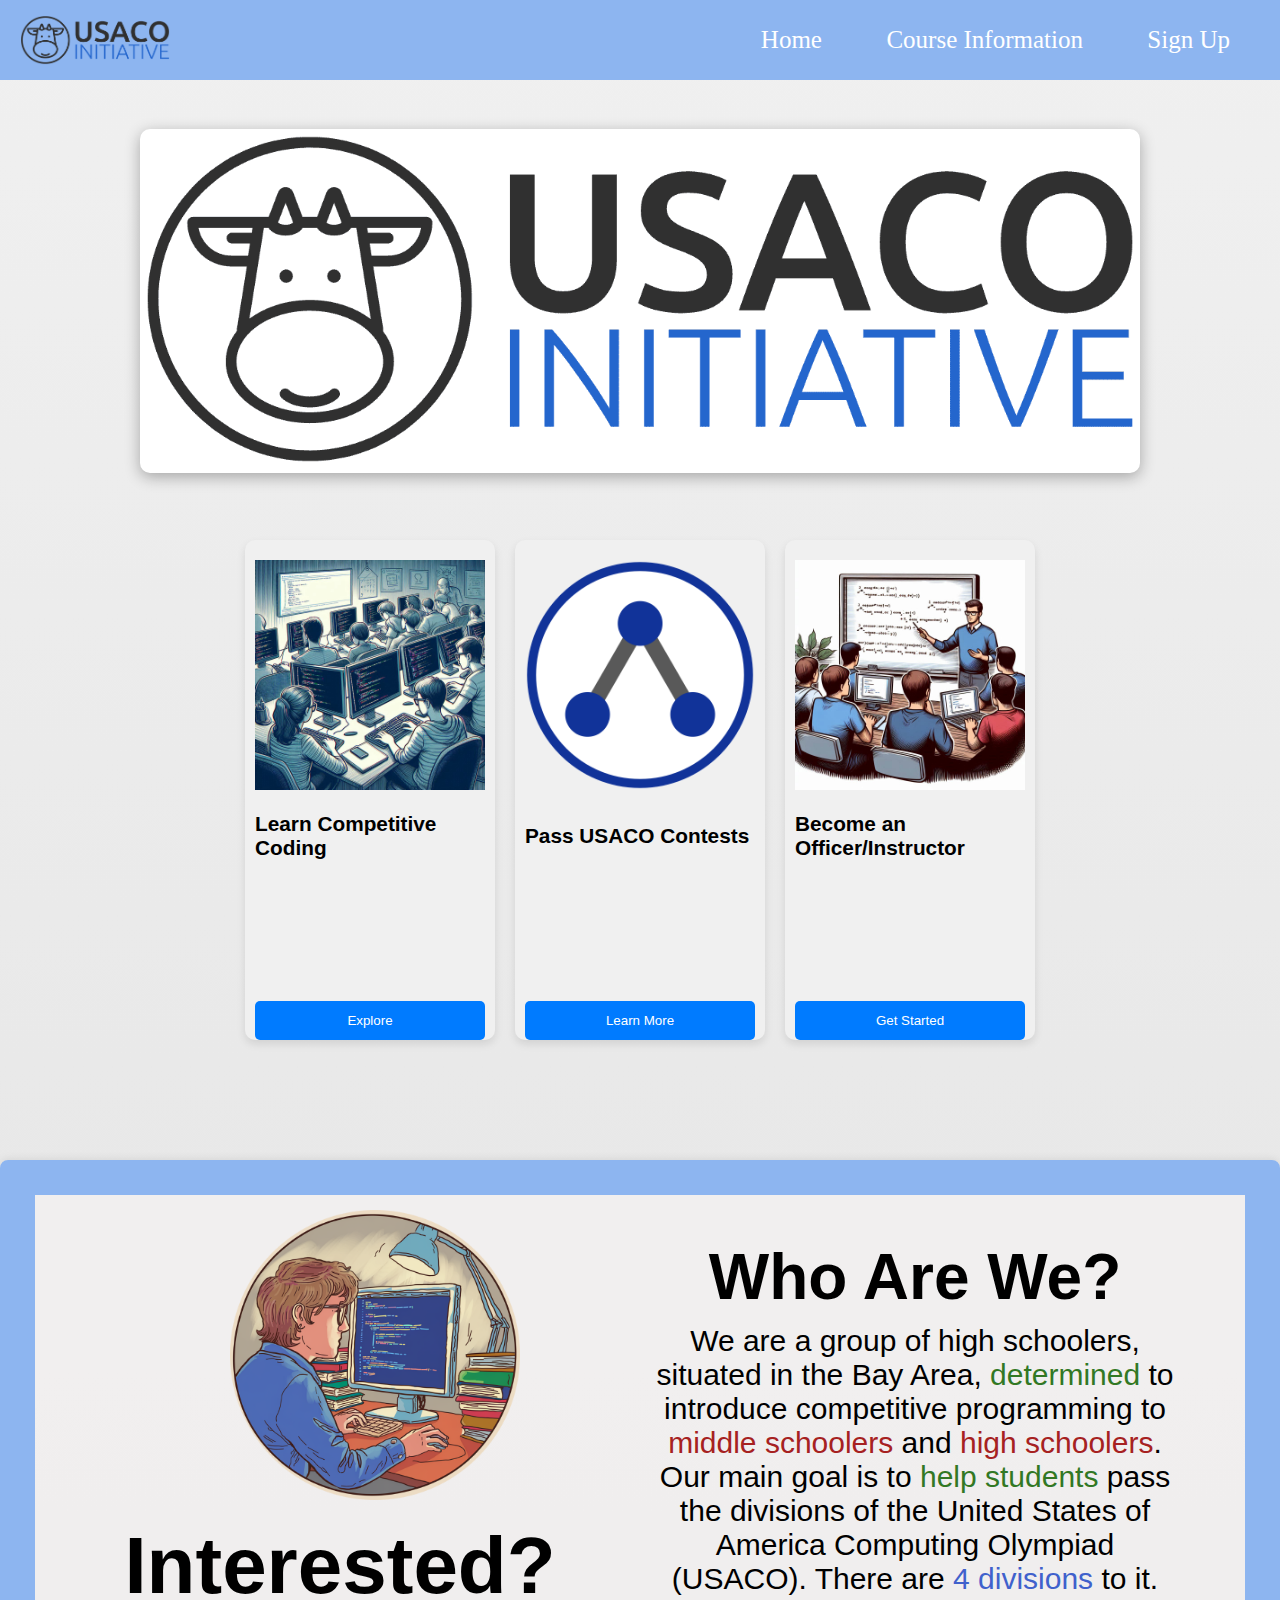
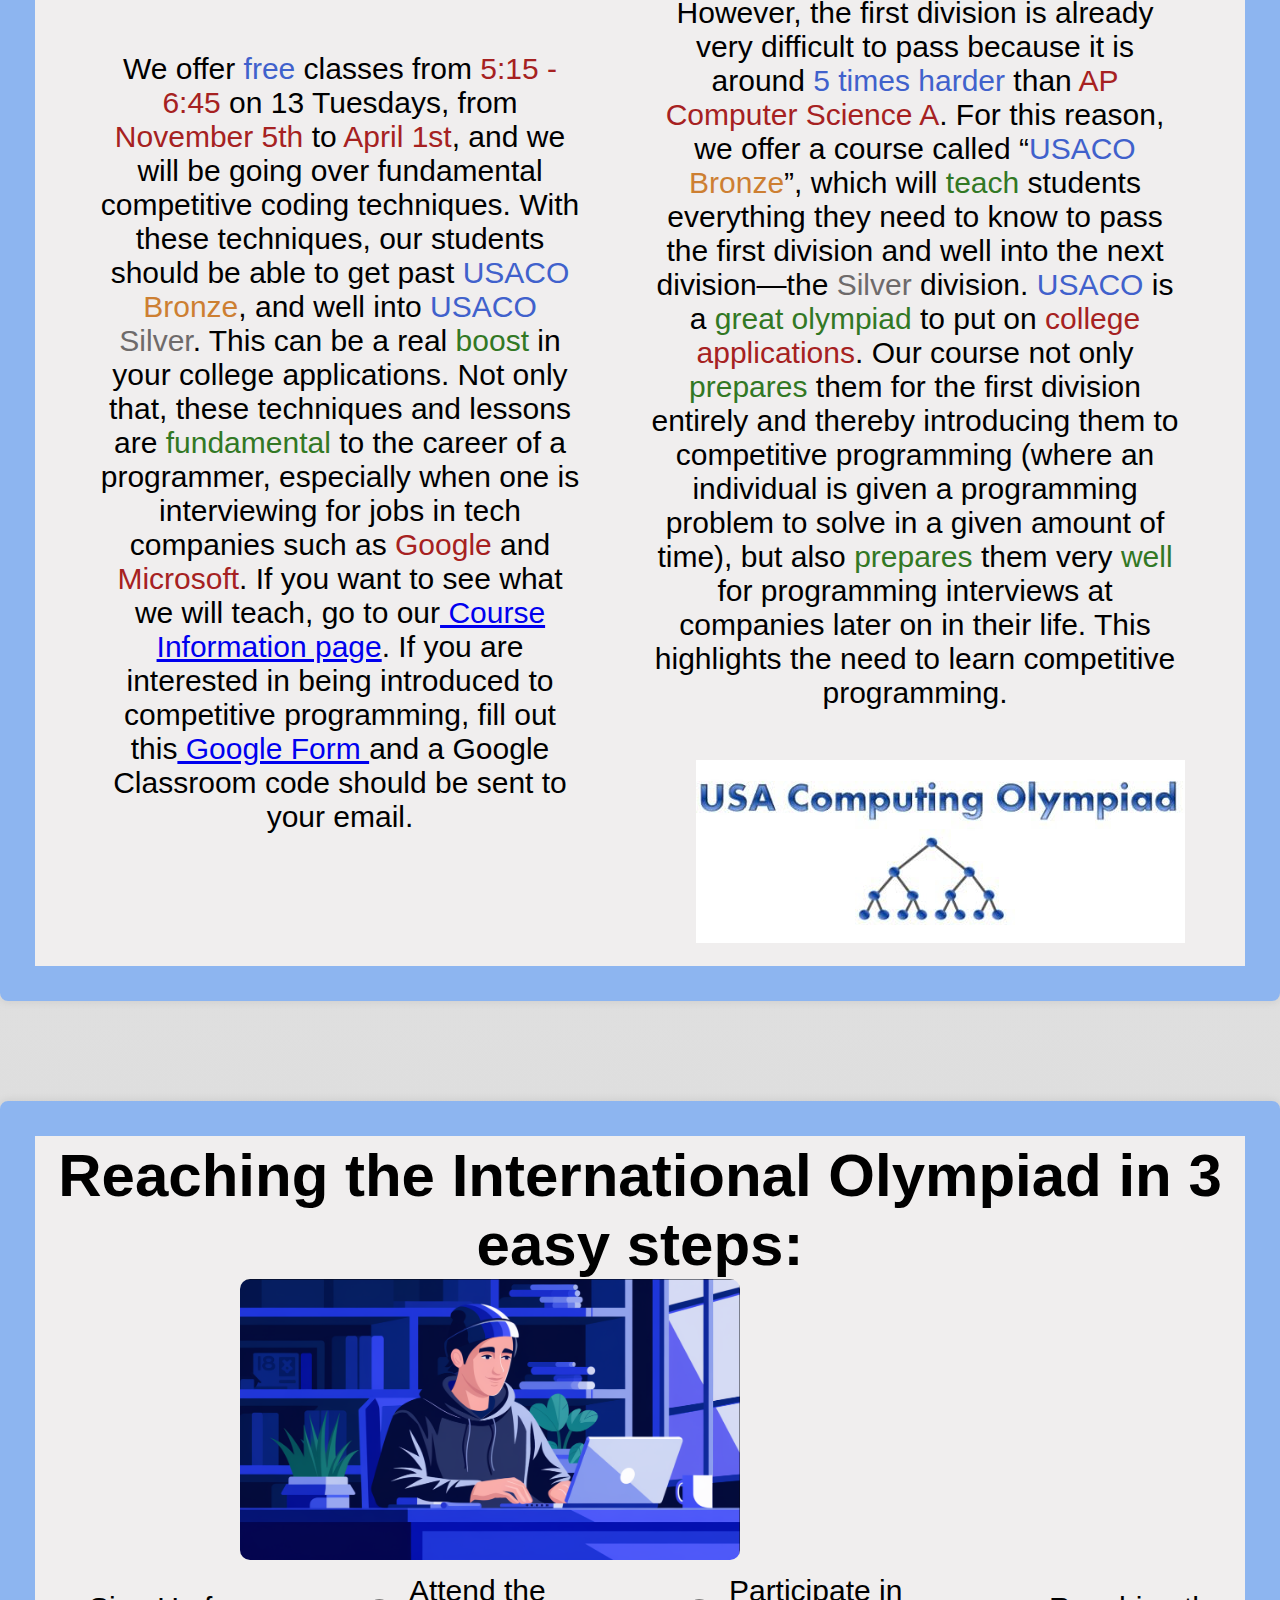
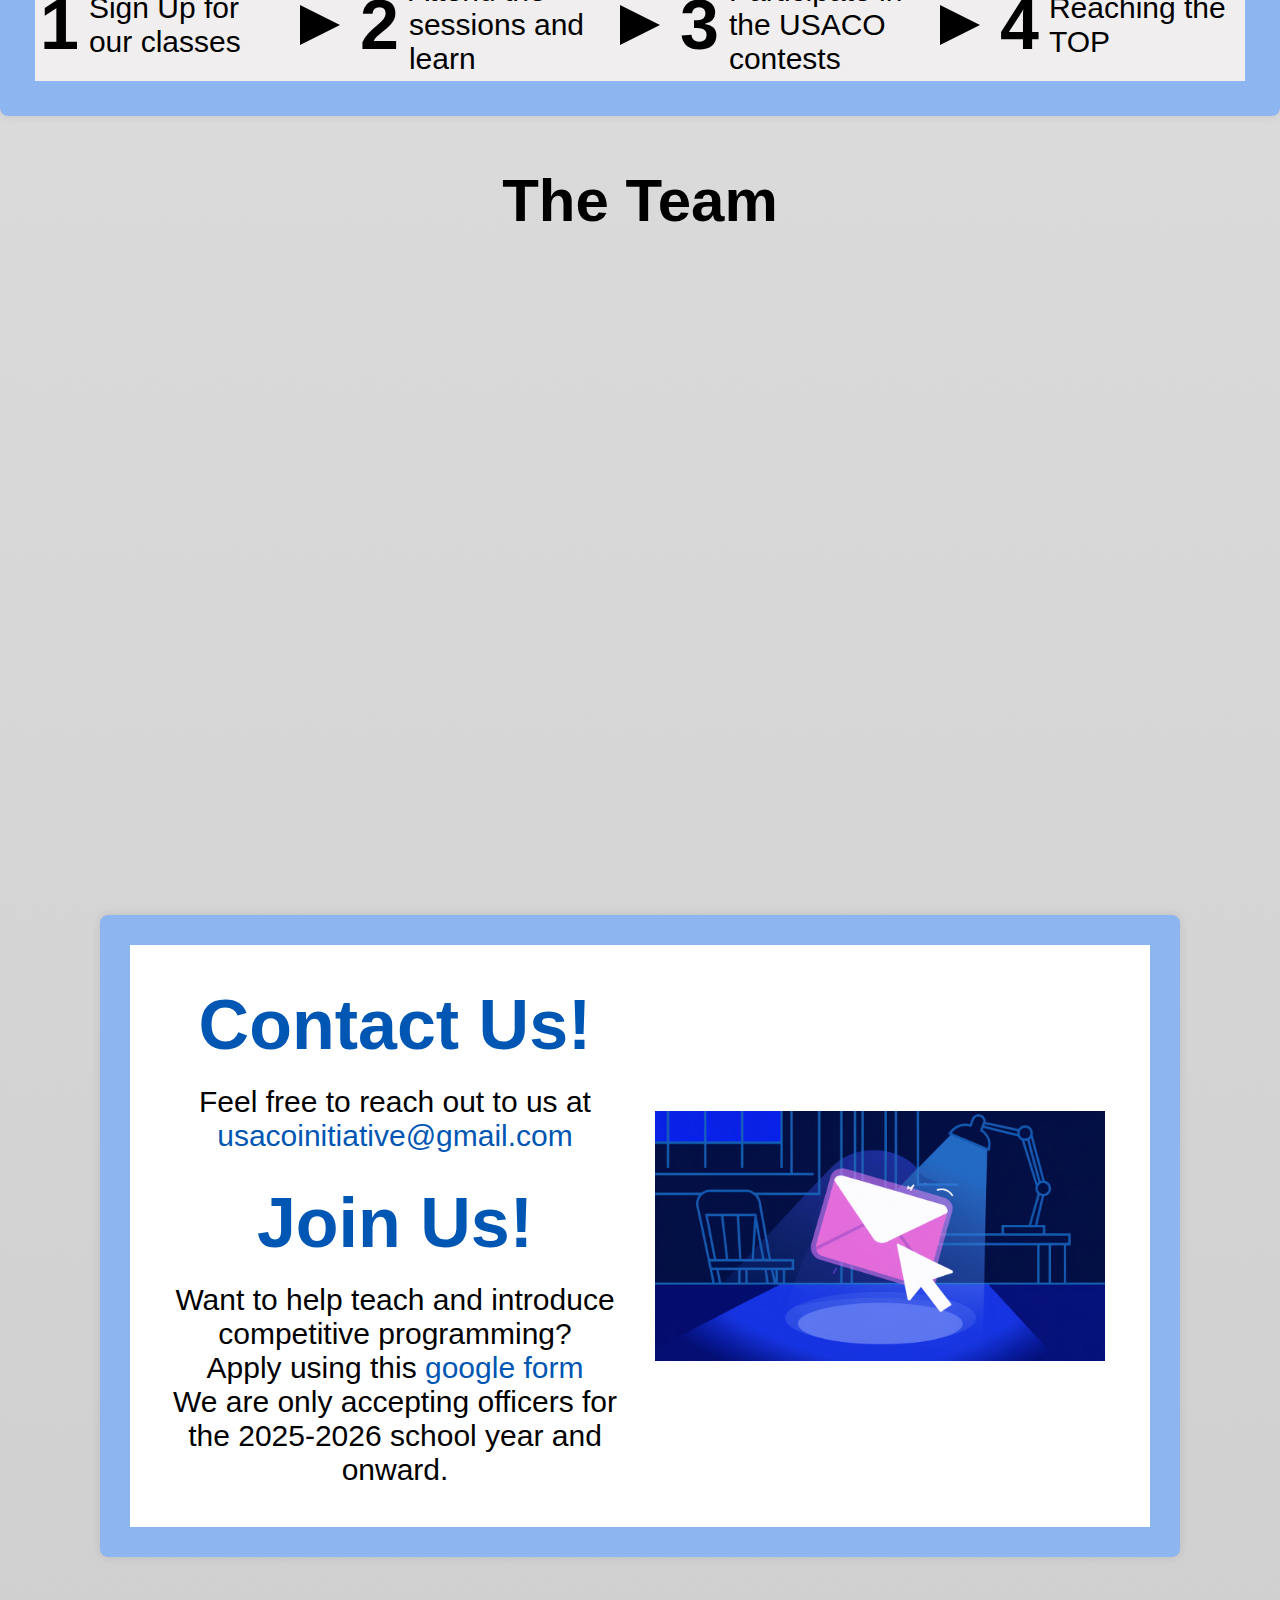
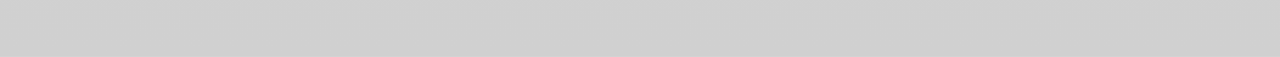
==== index.html @ f0b2549e "Update index.html" ====
<!DOCTYPE html>
<html lang="en">
<head>
  <meta charset="UTF-8">
  <meta name="viewport" content="width=device-width, initial-scale=1.0">
  <title>Main Page</title>
  <link rel="stylesheet" href="main_page.css">
  <script defer src = "app.js"></script>
</head>
<body>
  <div class="top-bar">
    <img src="USACO Initiative Main Transparent Logo.png" alt="Icon" class="icon">
    <div class="right-buttons">
      <button class="button" onclick="window.location.href='index.html';">Home</button>
      <button class="button" onclick="window.location.href='course_info.html';">Course Information</button>
      <button class="button" onclick="window.location.href='course_sessions.html';">Sign Up</button>
    </div>
  </div>
  <div class="logo-section">
    <div class="logo">
      <img src="USACO Initiative Main Transparent Logo.png" alt="logo">
    </div>
  </div>
  <div class="container">
    <div class="box">
      <img src="learn.png" alt="Image 1">
      <h3>Learn Competitive Coding</h3>
      <button onclick="window.location.href='https://docs.google.com/forms/d/e/1FAIpQLSckHDTPayfSptR4b-6amiWqSUm16Vw96jrAyewgnmJNRIdw6g/viewform'">Explore</button>
    </div>
    <div class="box">
      <img src="USACO.png" alt="Image 2">
      <h3>Pass USACO Contests</h3>
      <button onclick="window.location.href='course_info.html'">Learn More</button>
    </div>
    <div class="box">
      <img src="Instructor.png" alt="Image 3">
      <h3>Become an Officer/Instructor</h3>
      <button onclick="window.location.href='https://forms.gle/tZVYqfxxhKM6Xhhm7';">Get Started</button>
    </div>
  </div>

  <div class="container2">
    <div class="left-column">
        <img src="Ai_Image.png" alt="TopLeftImage" width="100px" class = "topLeftImage">
        <h5>Interested?</h5>
        <p> We offer<span class = "blue"> free </span> classes from <span class = "red"> 5:15 - 6:45</span> on 13 Tuesdays, from <span class = "red">November 5th </span> to <span class = "red"> April 1st</span>, 
          and we will be going over fundamental competitive coding techniques. With these techniques, our students should be able to get past <span class = "blue"> USACO </span> <span class = "bronze">Bronze</span>, and well into <span class = "blue"> USACO </span> <span class = "silver">Silver</span>. 
          This can be a real <span class = "green"> boost </span> in your college applications. Not only that, these techniques and lessons are <span class = "green">fundamental</span> to the career of a programmer, 
          especially when one is interviewing for jobs in tech companies such as <span class = "red">Google </span> and <span class = "red"> Microsoft</span>. If you want to see what we will teach, go to our<a href = "course_info.html"> Course Information page</a>.  If you are interested in being introduced to competitive programming, fill out this<a href = 'https://docs.google.com/forms/d/e/1FAIpQLSckHDTPayfSptR4b-6amiWqSUm16Vw96jrAyewgnmJNRIdw6g/viewform'> Google Form </a>and a Google Classroom code should be sent to your email.</p>
    </div>
    <div class="right-column">
       <Center><h1>Who Are We?</h1></Center> 
        <p class = "Who" alt = "second-text">We are a group of high schoolers, situated in the Bay Area, 
          <span class = "green">determined</span> to introduce competitive programming to <span class = "red"> middle schoolers</span> and <span class = "red"> high schoolers</span>. Our main goal is to <span class = "green"> help students</span>
           pass the divisions of the United States of America Computing Olympiad (USACO). There are <span class = "blue"> 4 divisions</span> to it. However, the first division is already very difficult to pass because it is around <span class = "blue"> 5 times harder </span>than <span class ="red"> AP Computer Science A</span>. 
           For this reason, we offer a course called “<span class = "blue">USACO</span><span class = "bronze"> Bronze</span>”, which will <span class = "green"> teach</span> students everything they need to know to pass the first division and well into the next division—the <span class = "silver"> Silver</span> division. <span class = "blue"> USACO</span>
           is a <span class = "green"> great olympiad</span> to put on <span class = "red"> college applications</span>. Our course not only <span class = "green">prepares</span> them for the first division entirely and thereby introducing them to competitive programming (where an individual is given a programming problem to solve in a given amount of time), but also <span class = "green"> prepares</span> them very <span class = "green"> well</span> for programming interviews at companies later on in their life. This highlights the need to learn competitive programming. 
        </p>
        <img src = "Logo.png" class = "Logo">
    </div>
</div>
<div class="container3">
  <h1 class = "title" alt = "interest">Reaching the International Olympiad in 3 easy steps:</h1>
  <div class="header">
      <div class="header-text">
      </div>
      <div class="header-image">
          <img src="Coding.png" alt="Student coding" width = "250px" class = "interest">
      </div>
  </div>
  <div class="steps">
    <div class="step">
      <h2>1</h2>
      <p>Sign Up for our classes</p>
    </div>
    <div class="arrow"></div>
    <div class="step">
      <h2>2</h2>
      <p>Attend the sessions and learn</p>
    </div>
    <div class="arrow"></div>
    <div class="step">
      <h2>3</h2>
      <p>Participate in the USACO contests</p>
    </div>
    <div class="arrow"></div>
    <div class="step">
      <h2>4</h2>
      <p>Reaching the TOP</p>
    </div>
  </div>
</div>
<h4> The Team</h4>
<div class = "container">
  <div class = "box hidden">
    <img src = "Gurchit-crop.jpg" alt = "gucci">
  <center> <h3>Gurchit Singh <br> President/Founder</h3></center> 
  </div>
  <div class = "box hidden">
    <img src = "Dalbert.jpg" alt = "dalbert">
    <center> <h3>  Dalbert Wu <br> Vice President/ <br>Co-Founder</h3></center> 
  </div>
  <div class = "box hidden">
    <img src = "Yash.jpg" alt = "yash">
  <center> <h3>Yash Balaji Instructor/Co-Founder</h3> </center>
  </div>
  <div class = "box hidden">
    <img src = "Krrish2.jpg" alt ="krrish">
  <center>  <h3>Krrish Jadwani Instructor/Co-Founder</h3> </center>
  </div>
</div>
<div class="wrapper">
  <div class="text-section">
      <h2>Contact Us!</h2>
      <p>Feel free to reach out to us at <a href="mailto:usacoinitiative@gmail.com">usacoinitiative@gmail.com</a></p>
      <h2 class = "join">Join Us!</h2>
      <p>Want to help teach and introduce competitive programming?</p>
      <p>Apply using this <a href = 'https://forms.gle/tZVYqfxxhKM6Xhhm7'>google form</a></p>
      <p>We are only accepting officers for the 2025-2026 school year and onward.</p>
  </div>
  <div class="image-section">
          <img src = "Contact.png" alt = "contact" class = "email">
  </div>
</div>
  <script> // change to javascript  
    // Function to reset database (optional) 
    function resetDatabase() {
      localStorage.clear(); 
    }
    console.log("Is Logged In?", localStorage.getItem('isLoggedIn'));
    // Check if user is logged in
    // Check if the user is logged in by checking a flag stored in localStorage
    if (localStorage.getItem('isLoggedIn') === 'true') {
      const username = localStorage.getItem('username'); // Retrieve the stored username
      document.getElementById('username-display').textContent = username; // Display the username
      
      // Make the blue welcome box visible
      const welcomeBox = document.getElementById('welcome-box');
      welcomeBox.classList.remove('hidden'); 
      
      // Hide the "Login" and "Sign Up" buttons
      document.getElementById('login-btn').style.display = 'none';
      document.getElementById('signup-btn').style.display = 'none';

      // Create "Logout" button dynamically
      const rightButtons = document.querySelector('.right-buttons');
      const logoutButton = document.createElement('button');
      logoutButton.textContent = 'Logout'; // Set the button text 
      logoutButton.classList.add('button'); // Apply the same button styles
      
      // Define the behavior when the "Logout" button is clicked
      logoutButton.onclick = function() {
        localStorage.setItem('isLoggedIn', 'false'); // Mark user as logged out by updating localStorage
        window.location.reload(); // // Refresh the page to reflect the logout (Login/Sign Up buttons should appear again)
      }; 
      rightButtons.appendChild(logoutButton); // Append the "Logout" button to the right button group 
    } 
    else { 
      document.getElementById('welcome-box').classList.add('hidden'); // Ensure the blue box remains hidden when not logged in  
    }
  </script>
</body>
</html>
---- main_page.css ----
* {
  margin: 0;
  padding: 0;
  box-sizing: border-box;
}

body {
  font-family: Arial, sans-serif;
  background: linear-gradient(to bottom, #f0f0f0, #d0d0d0);
  background-color: #bebebe48;
}

.top-bar {
  background-color: #8db5f0;
  height: 80px;
  width: 100%;
  display: flex;
  align-items: center;
  justify-content: space-between;
  padding: 0 20px;
}

.icon {
  width: 150px; /* Reduced size */
  height: auto;
}

.button {
  background-color: transparent;
  font-size: 25px;
  font-family: 'Georgia';
  color: white;
  border: none;
  padding: 10px 20px;
  margin: 0 10px;
  cursor: pointer;
  border-radius: 5px;
  transition: background-color 0.5s ease;
}

.button:hover {
  background-color: rgb(72, 125, 231);
}

.container {
  display: flex;
  justify-content: center;
  align-items: flex-start;
  height: 70vh;
  padding-bottom: 0; /* Reduced padding-bottom */
  margin-bottom: 0;
}

.box {
  width: 250px;
  margin: 10px; /* Reduced margin */
  padding: 20px 10px; /* Adjusted padding */
  background-color: #f0f0f0;
  border-radius: 10px;
  box-shadow: 0 4px 8px rgba(0, 0, 0, 0.1);
  display: flex;
  flex-direction: column;
  justify-content: space-between;
  min-height: 500px;
  margin-bottom: 0;
  padding-bottom: 0px;
}

.box img {
  width: 100%;
  height: auto;
}

.box h3 {
  position: relative;
  bottom: 60px;
  font-size: 1.3em;
}

.box button {
  background-color: #007bff;
  color: white;
  padding: 12px 25px;
  border: none;
  border-radius: 5px;
  cursor: pointer;
}

.box button:hover {
  background-color: #0056b3;
}

.logo-section {
  position: relative;
  width: 100%;
  height: 450px; /* Extended height */
  background: url('Images/R.jpg') no-repeat center center/cover;
  display: flex;
  justify-content: center;
  align-items: center;
}

.logo {
  position: relative;
  top: -4px; /* Move the logo further down */
  background-color: white;
  padding: 0px 0px; /* Adjust padding to scale down the logo */
  border-radius: 10px;
  box-shadow: 0 4px 15px rgba(0, 0, 0, 0.3);
}

.logo img {
  width: 1000px; /* Adjust this value to make the logo smaller */
  height: auto; /* Maintain aspect ratio */
}

.container2 {
  font-size: xx-large;
  display: flex;
  justify-content: space-between;
  max-width: 1600px;
  margin-left: auto;
  margin-right: auto;
  margin-top: 0px;
  margin-bottom: 100px;
  background: white;
  padding: 5px;
  border-radius: 8px;
  box-shadow: 0 0 10px rgba(0, 0, 0, 0.1);
  border: 35px solid #8db5f0; /* Thicker blue border */
  background: hsla(0, 10%, 94%, 0.966); /* Light gray background */
}

.left-column, .right-column {
  flex: 1;
  margin: 10px; /* Reduced margin */
  text-align: center;
}

.topLeftImage {
  display: block;
  width: 50%;
  margin-bottom: 20px;
  border-radius: 8px; /* Rounded corners for images */
  margin-left: 180px;
}
.bottomLeftImage {
  display: block;
  width: 70;
  margin-bottom: 20px;
  border-radius: 8px; /* Rounded corners for images */
  margin-left: 90px;
}
.left-column p {
  margin-bottom: 10px; /* Reduced margin */
  margin-right: 50px;
  margin-left: 50px;
}

.right-column h1{
  margin-top: 30px;
  margin-bottom: 10px; /* Reduced margin */
  margin-right: 50px;
}


.right-column p {
  font-size: 30px;
  margin-bottom: 10px; /* Reduced margin */
  margin-right: 50px;
}
.Who{
  font-size: 32px;
}
.container3 {
  max-width: 1600px;
  width: 100%;
  margin: 0 auto;
  background: white;
  padding: 5px;
  border: 35px solid #8db5f0;
  border-radius: 8px;
  box-shadow: 0 0 10px rgba(0, 0, 0, 0.1);
  border: 35px solid #8db5f0; /* Thicker blue border */
  background: hsla(0, 10%, 94%, 0.966);
}
.header {
  display: flex;
  justify-content: space-between;
  align-items: center;
}
.header-text {
  flex: 1;
}
.header-image {
  flex: 1;
  text-align: center;
  align-self: center;
}
.header-image img {
  max-width: 100%;
  width: 500px;
  border-radius: 10px;
  margin-right: 1000px;
}
.steps {
  display: flex;
  justify-content: space-between;
  align-items: center;
  margin-top: 10px;
}
.step {
  display: flex;
  align-items: center;
  width: 20%;
}
.step h2 {
  margin-right: 10px;
}
.arrow {
  width: 5%;
}
.arrow::before {
  content: '';
  display: block;
  width: 0;
  height: 0;
  border-left: 20px solid transparent;
  border-right: 20px solid transparent;
  border-top: 40px solid black;
  margin: 0 auto;
  transform: rotate(-90deg);
}
.title{
  text-align: center;
  font-size: 60px;
}
h2{
  font-size: 70px;
}
.nextTitle{
  margin-top: 40px;
  margin-bottom: 0px
}
p{
  font-size: 30px;
}
.wrapper {
  display: flex;
  justify-content: space-between;
  max-width: 1600px;
  margin-left: 100px;
  margin-right: 100px;
  margin-bottom: 100px;
  padding: 20px;
  background: white;
  border: 30px solid #8db5f0;
  border-radius: 8px;
  box-shadow: 0 0 10px rgba(0, 0, 0, 0.1);
  text-align: center;
}
.text-section {
  flex: 1;
  padding: 20px;
}
.text-section h1, .text-section h2{
  margin-bottom: 20px;
  color: #0056b3;
}
.text-section h1 {
  color: #0056b3;
}
.text-section p a {
  color: #0056b3;
  text-decoration: none;
}
.text-section p a:hover {
  text-decoration: underline;
}
.image-section {
  flex: 1;
  display: flex;
  align-items: center;
  justify-content: center;
  padding: 20px;
}

.email {
  width: 100%; /* Adjusted width to make the image smaller */
  height: auto; /* Maintain aspect ratio */
  margin-right: 10px;
}
.interest{
  margin-top: 0px;
  margin-bottom: 0px;
  margin-left: 0px;
  margin-right: 0px;
  width: 40%;
}

.box:nth-child(1) {
  transition-delay: 200ms;
}
.box:nth-child(2) {
  transition-delay: 400ms;
}
.box:nth-child(3) {
  transition-delay: 600ms;
}
.box:nth-child(4) {
  transition-delay: 800ms;
}
.hidden {
  opacity: 0;
  filter: blur(5px);
  transform: translateX(-100%);
  transition: all 1s;
}

.show {
  opacity: 1;
  filter: blur(0);
  transform: translateX(0)
}

h4{
  font-size: 60px;
  text-align: center;
  margin-top: 50px;
  margin-bottom: 50px;
}
.join{
  margin-top: 30px;
}
h5{
  font-size: 80px;
  margin-bottom: 40px;
}
.Logo{
  margin-top: 40px;
}
.bronze {
  color: #cd7f32; /* Bronze color (you can adjust this to your preference) */
}
.silver {
  color: #6e6a6a; /* Silver color (you can adjust this to your preference) */
}
.blue {
  color: #4061cc; 
}
.green {
  color: #327824; 
}
.red {
  color: #a62121; 
}
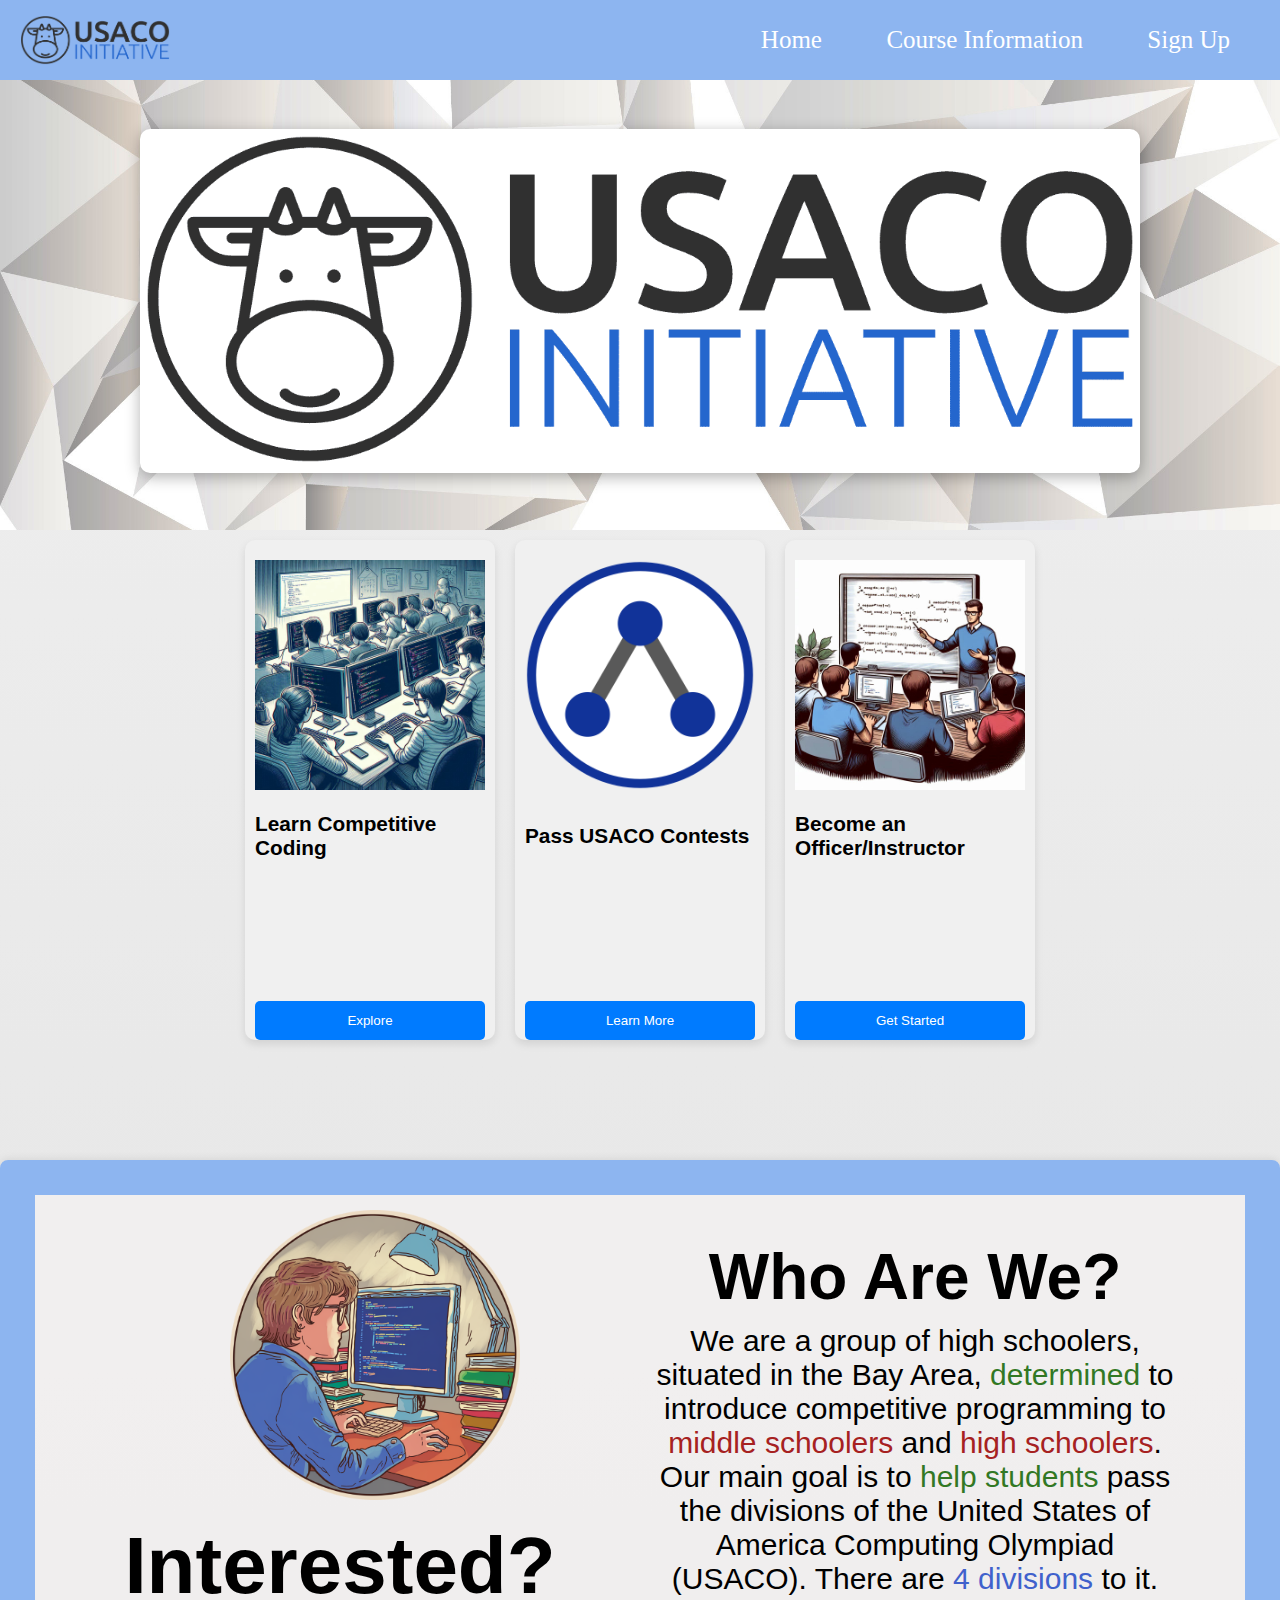
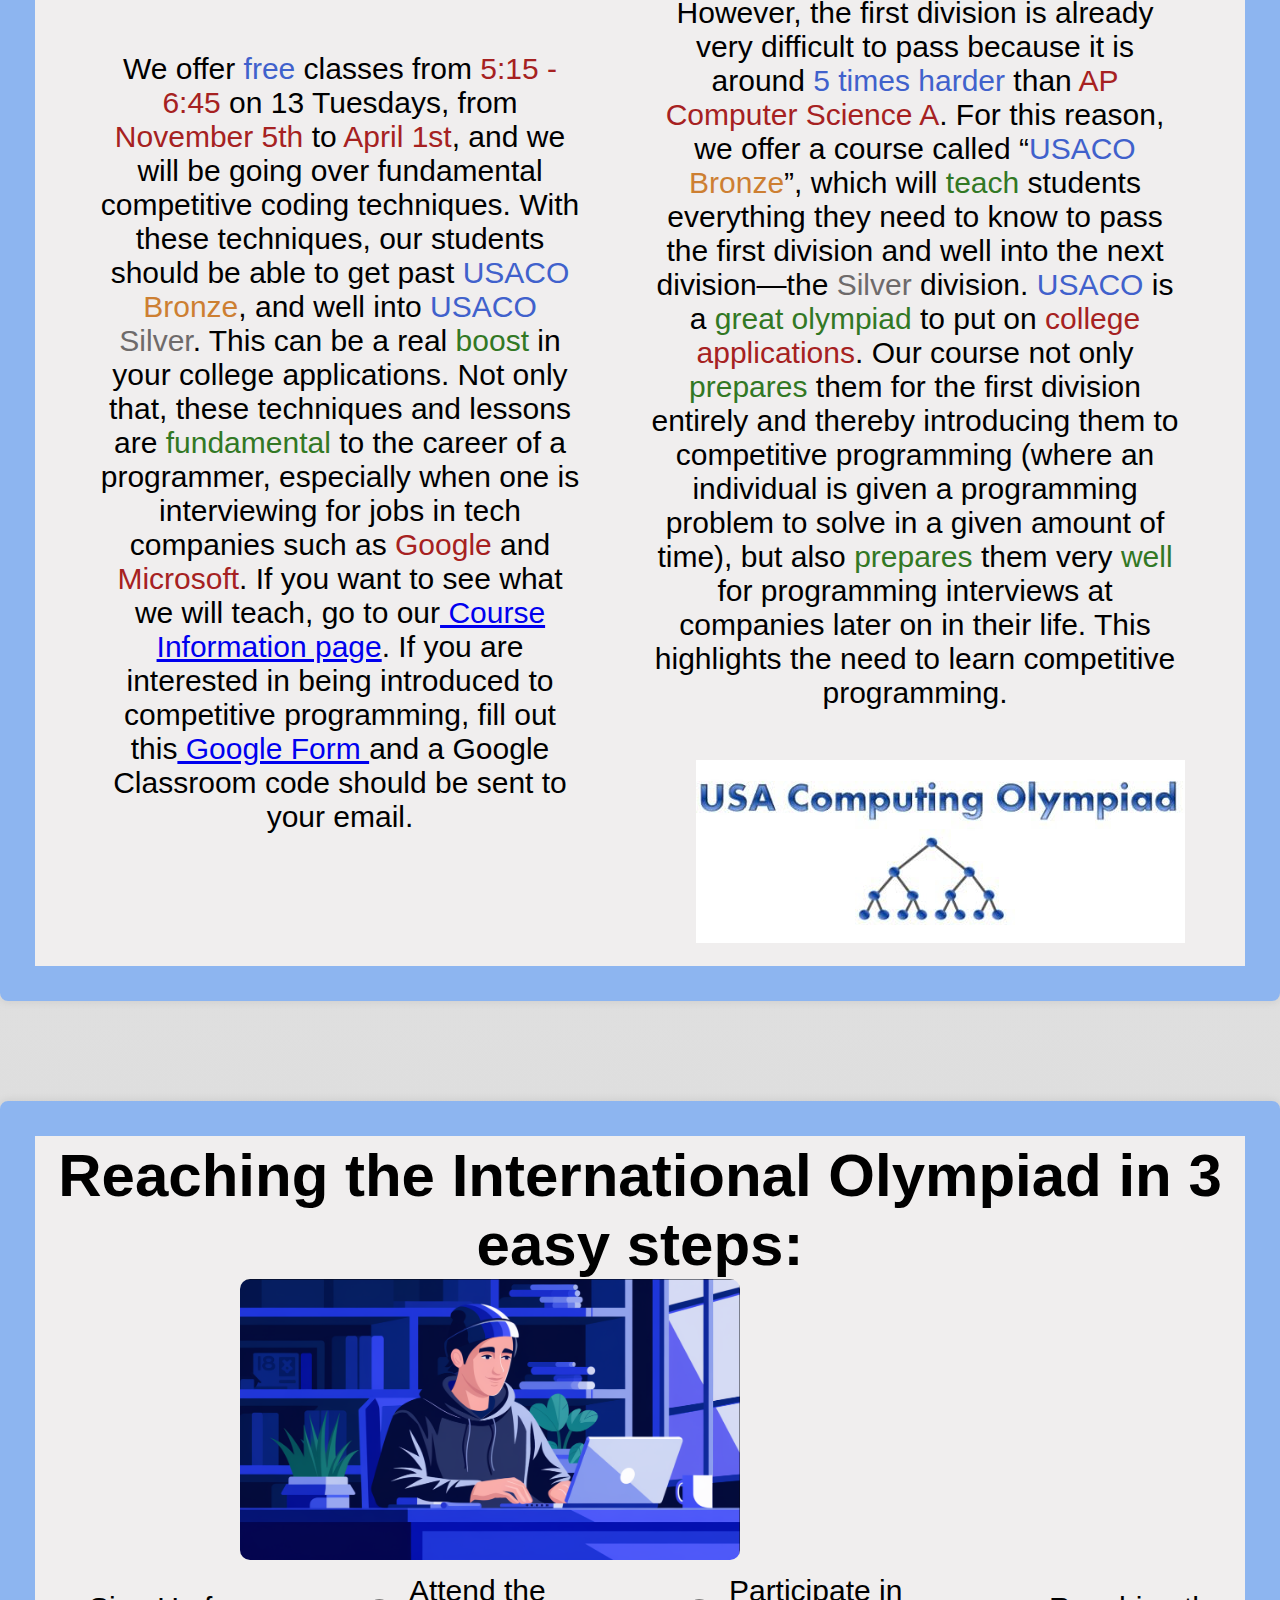
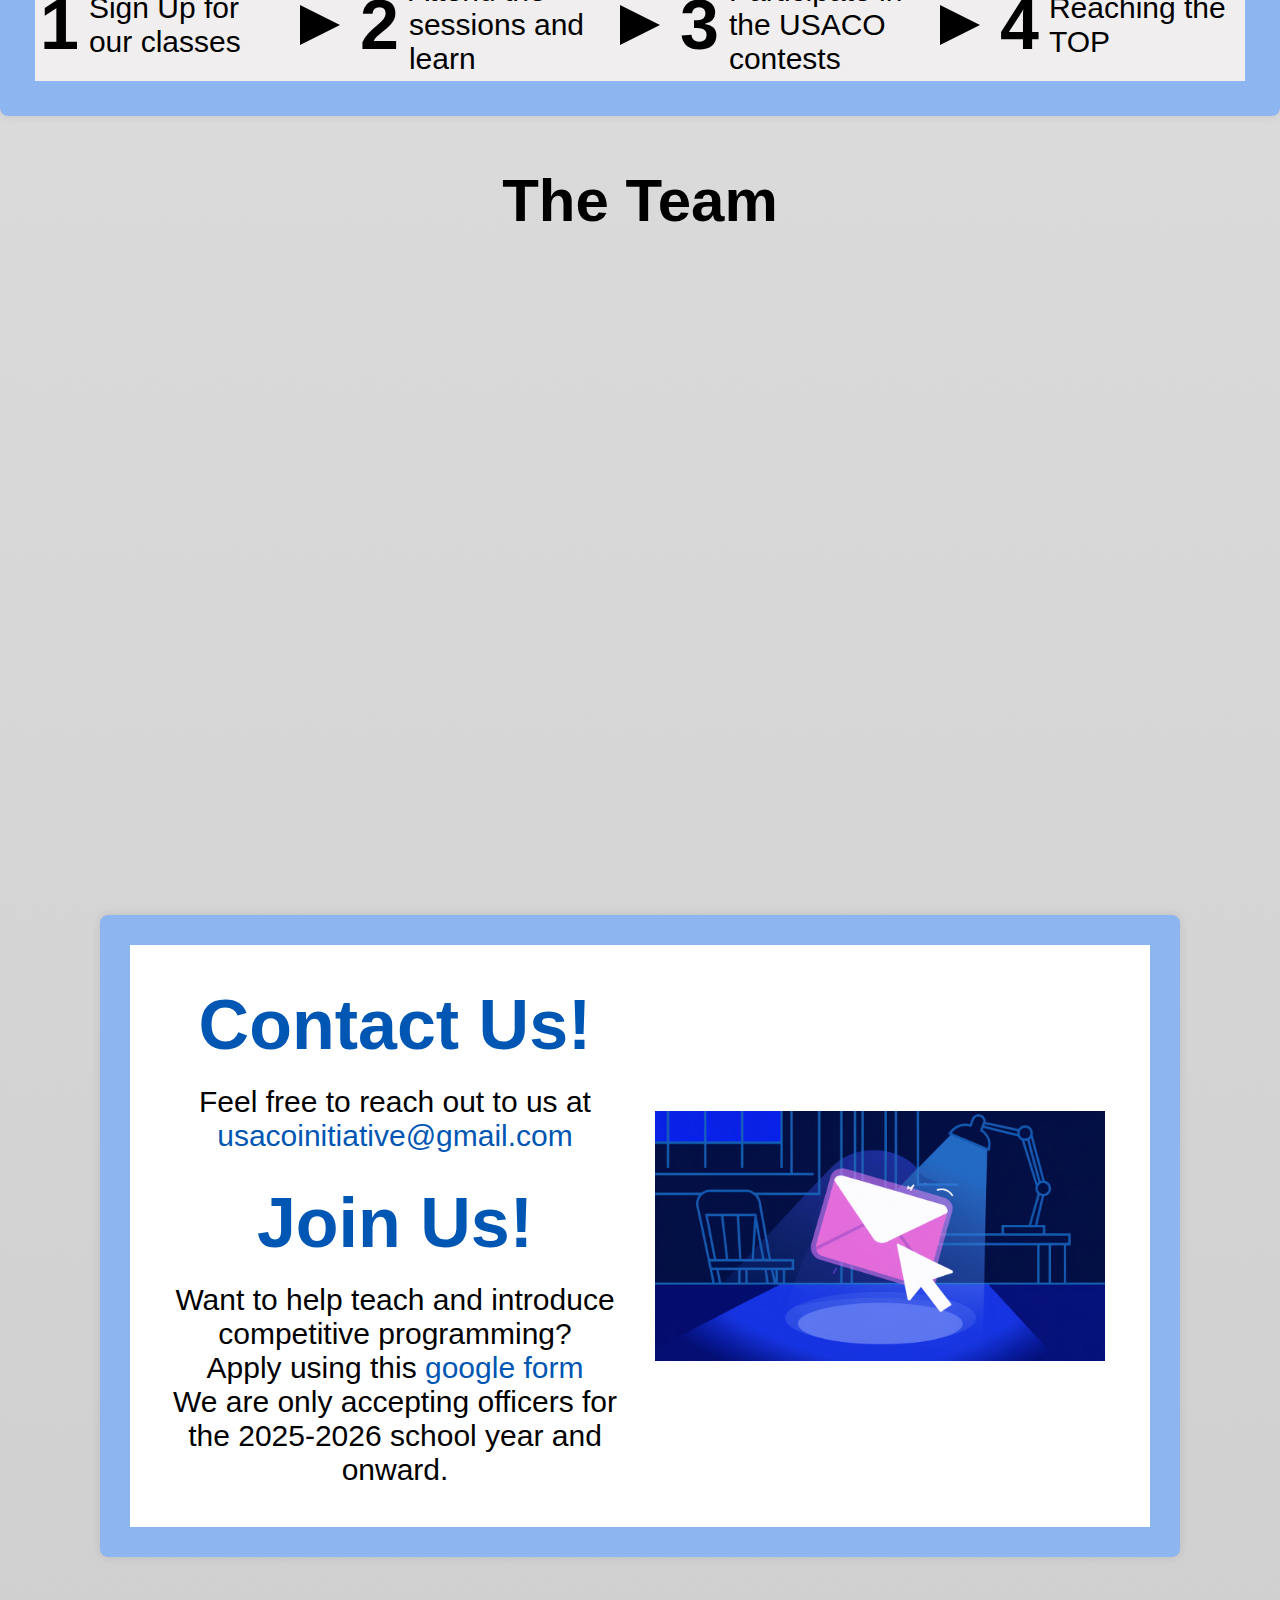
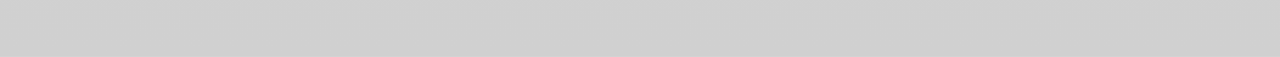
==== commit f891ff13: "updated website" ====
--- a/index.html
+++ b/index.html
@@ -23,17 +23,17 @@
   </div>
   <div class="container">
     <div class="box">
-      <img src="learn.png" alt="Image 1">
+      <img src="Images/learn.png" alt="Image 1">
       <h3>Learn Competitive Coding</h3>
       <button onclick="window.location.href='https://docs.google.com/forms/d/e/1FAIpQLSckHDTPayfSptR4b-6amiWqSUm16Vw96jrAyewgnmJNRIdw6g/viewform'">Explore</button>
     </div>
     <div class="box">
-      <img src="USACO.png" alt="Image 2">
+      <img src="Images/USACO.png" alt="Image 2">
       <h3>Pass USACO Contests</h3>
       <button onclick="window.location.href='course_info.html'">Learn More</button>
     </div>
     <div class="box">
-      <img src="Instructor.png" alt="Image 3">
+      <img src="Images/Instructor.png" alt="Image 3">
       <h3>Become an Officer/Instructor</h3>
       <button onclick="window.location.href='https://forms.gle/tZVYqfxxhKM6Xhhm7';">Get Started</button>
     </div>
@@ -41,7 +41,7 @@
 
   <div class="container2">
     <div class="left-column">
-        <img src="Ai_Image.png" alt="TopLeftImage" width="100px" class = "topLeftImage">
+        <img src="Images/Ai_Image.png" alt="TopLeftImage" width="100px" class = "topLeftImage">
         <h5>Interested?</h5>
         <p> We offer<span class = "blue"> free </span> classes from <span class = "red"> 5:15 - 6:45</span> on 13 Tuesdays, from <span class = "red">November 5th </span> to <span class = "red"> April 1st</span>, 
           and we will be going over fundamental competitive coding techniques. With these techniques, our students should be able to get past <span class = "blue"> USACO </span> <span class = "bronze">Bronze</span>, and well into <span class = "blue"> USACO </span> <span class = "silver">Silver</span>. 
@@ -56,7 +56,7 @@
            For this reason, we offer a course called “<span class = "blue">USACO</span><span class = "bronze"> Bronze</span>”, which will <span class = "green"> teach</span> students everything they need to know to pass the first division and well into the next division—the <span class = "silver"> Silver</span> division. <span class = "blue"> USACO</span>
            is a <span class = "green"> great olympiad</span> to put on <span class = "red"> college applications</span>. Our course not only <span class = "green">prepares</span> them for the first division entirely and thereby introducing them to competitive programming (where an individual is given a programming problem to solve in a given amount of time), but also <span class = "green"> prepares</span> them very <span class = "green"> well</span> for programming interviews at companies later on in their life. This highlights the need to learn competitive programming. 
         </p>
-        <img src = "Logo.png" class = "Logo">
+        <img src = "Images/Logo.png" class = "Logo">
     </div>
 </div>
 <div class="container3">
@@ -65,7 +65,7 @@
       <div class="header-text">
       </div>
       <div class="header-image">
-          <img src="Coding.png" alt="Student coding" width = "250px" class = "interest">
+          <img src="Images/Coding.png" alt="Student coding" width = "250px" class = "interest">
       </div>
   </div>
   <div class="steps">
@@ -93,19 +93,19 @@
 <h4> The Team</h4>
 <div class = "container">
   <div class = "box hidden">
-    <img src = "Gurchit-crop.jpg" alt = "gucci">
+    <img src = "Images/Gurchit-crop.jpg" alt = "gucci">
   <center> <h3>Gurchit Singh <br> President/Founder</h3></center> 
   </div>
   <div class = "box hidden">
-    <img src = "Dalbert.jpg" alt = "dalbert">
+    <img src = "Images/Dalbert.jpg" alt = "dalbert">
     <center> <h3>  Dalbert Wu <br> Vice President/ <br>Co-Founder</h3></center> 
   </div>
   <div class = "box hidden">
-    <img src = "Yash.jpg" alt = "yash">
+    <img src = "Images/Yash.jpg" alt = "yash">
   <center> <h3>Yash Balaji Instructor/Co-Founder</h3> </center>
   </div>
   <div class = "box hidden">
-    <img src = "Krrish2.jpg" alt ="krrish">
+    <img src = "Images/Krrish2.jpg" alt ="krrish">
   <center>  <h3>Krrish Jadwani Instructor/Co-Founder</h3> </center>
   </div>
 </div>
@@ -119,7 +119,7 @@
       <p>We are only accepting officers for the 2025-2026 school year and onward.</p>
   </div>
   <div class="image-section">
-          <img src = "Contact.png" alt = "contact" class = "email">
+          <img src = "Images/Contact.png" alt = "contact" class = "email">
   </div>
 </div>
   <script> // change to javascript  
--- a/main_page.css
+++ b/main_page.css
@@ -353,4 +353,4 @@
 }
 .red {
   color: #a62121; 
-}
+}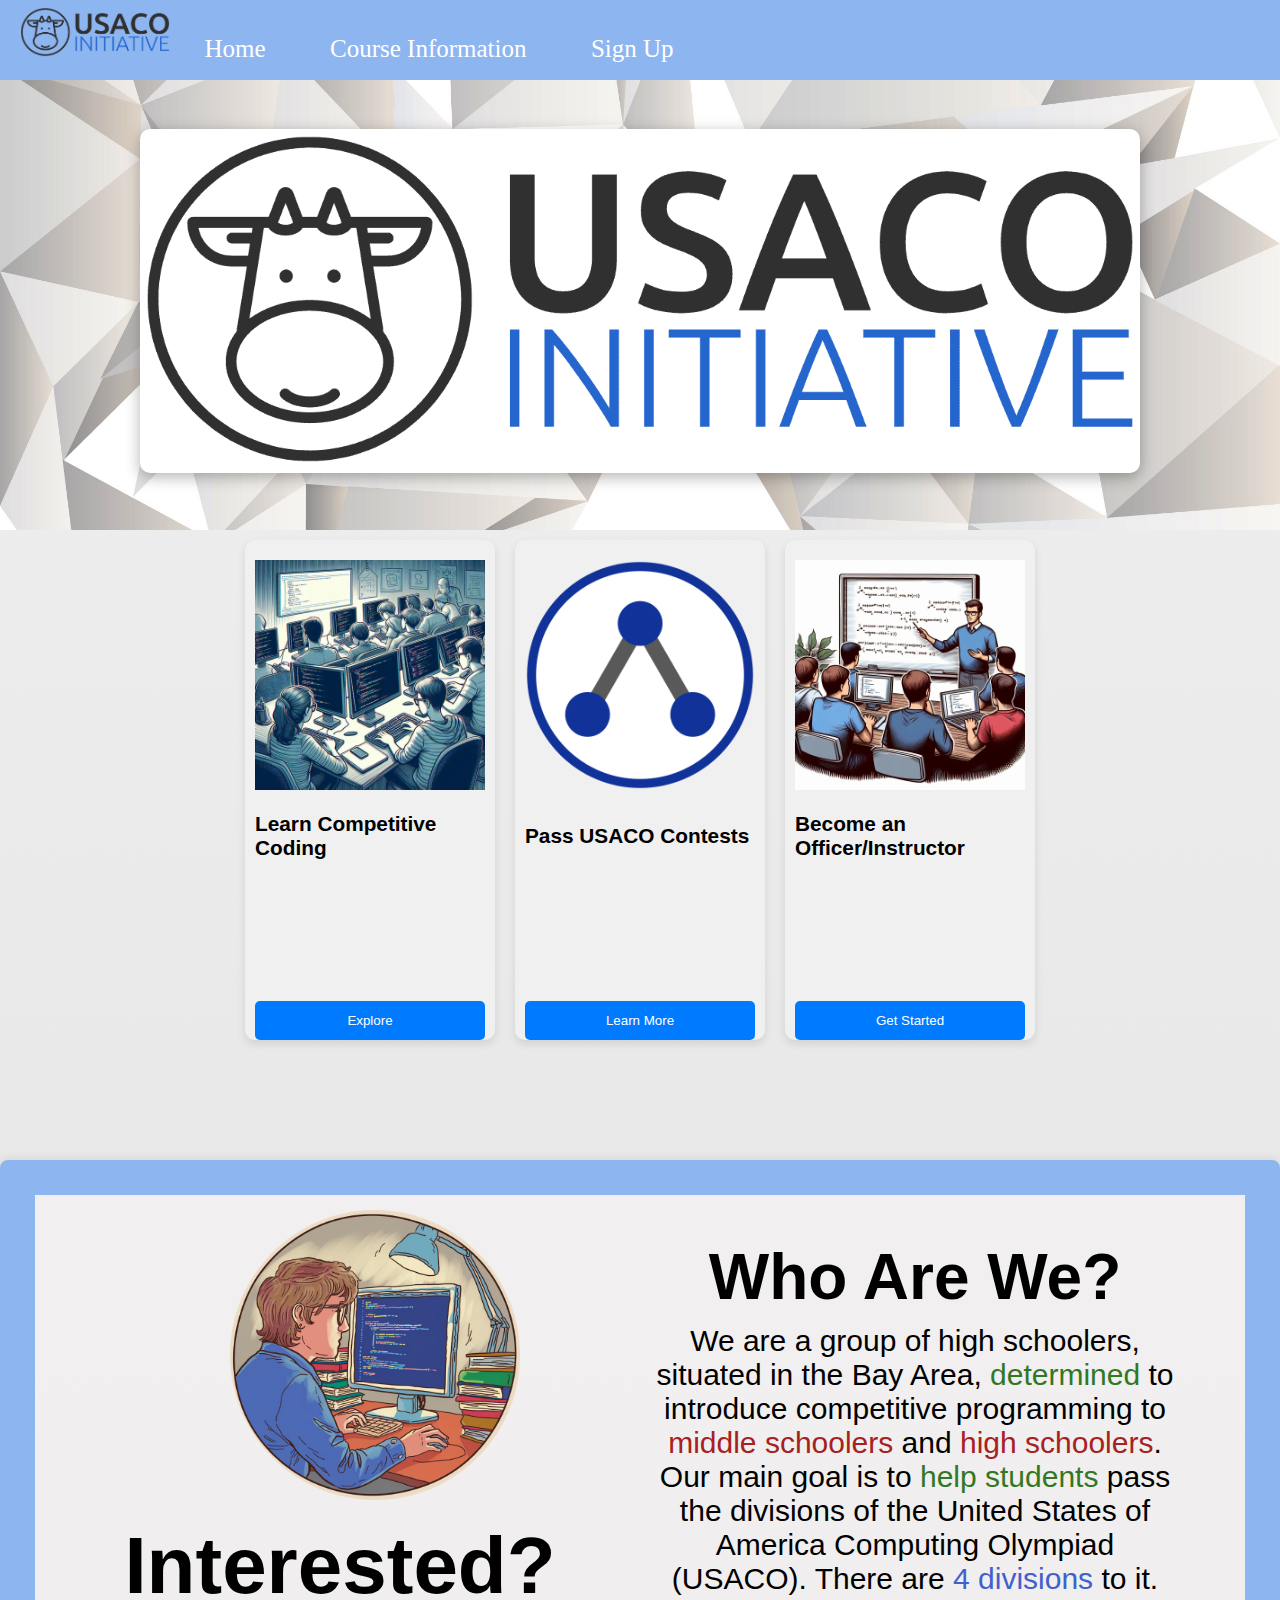
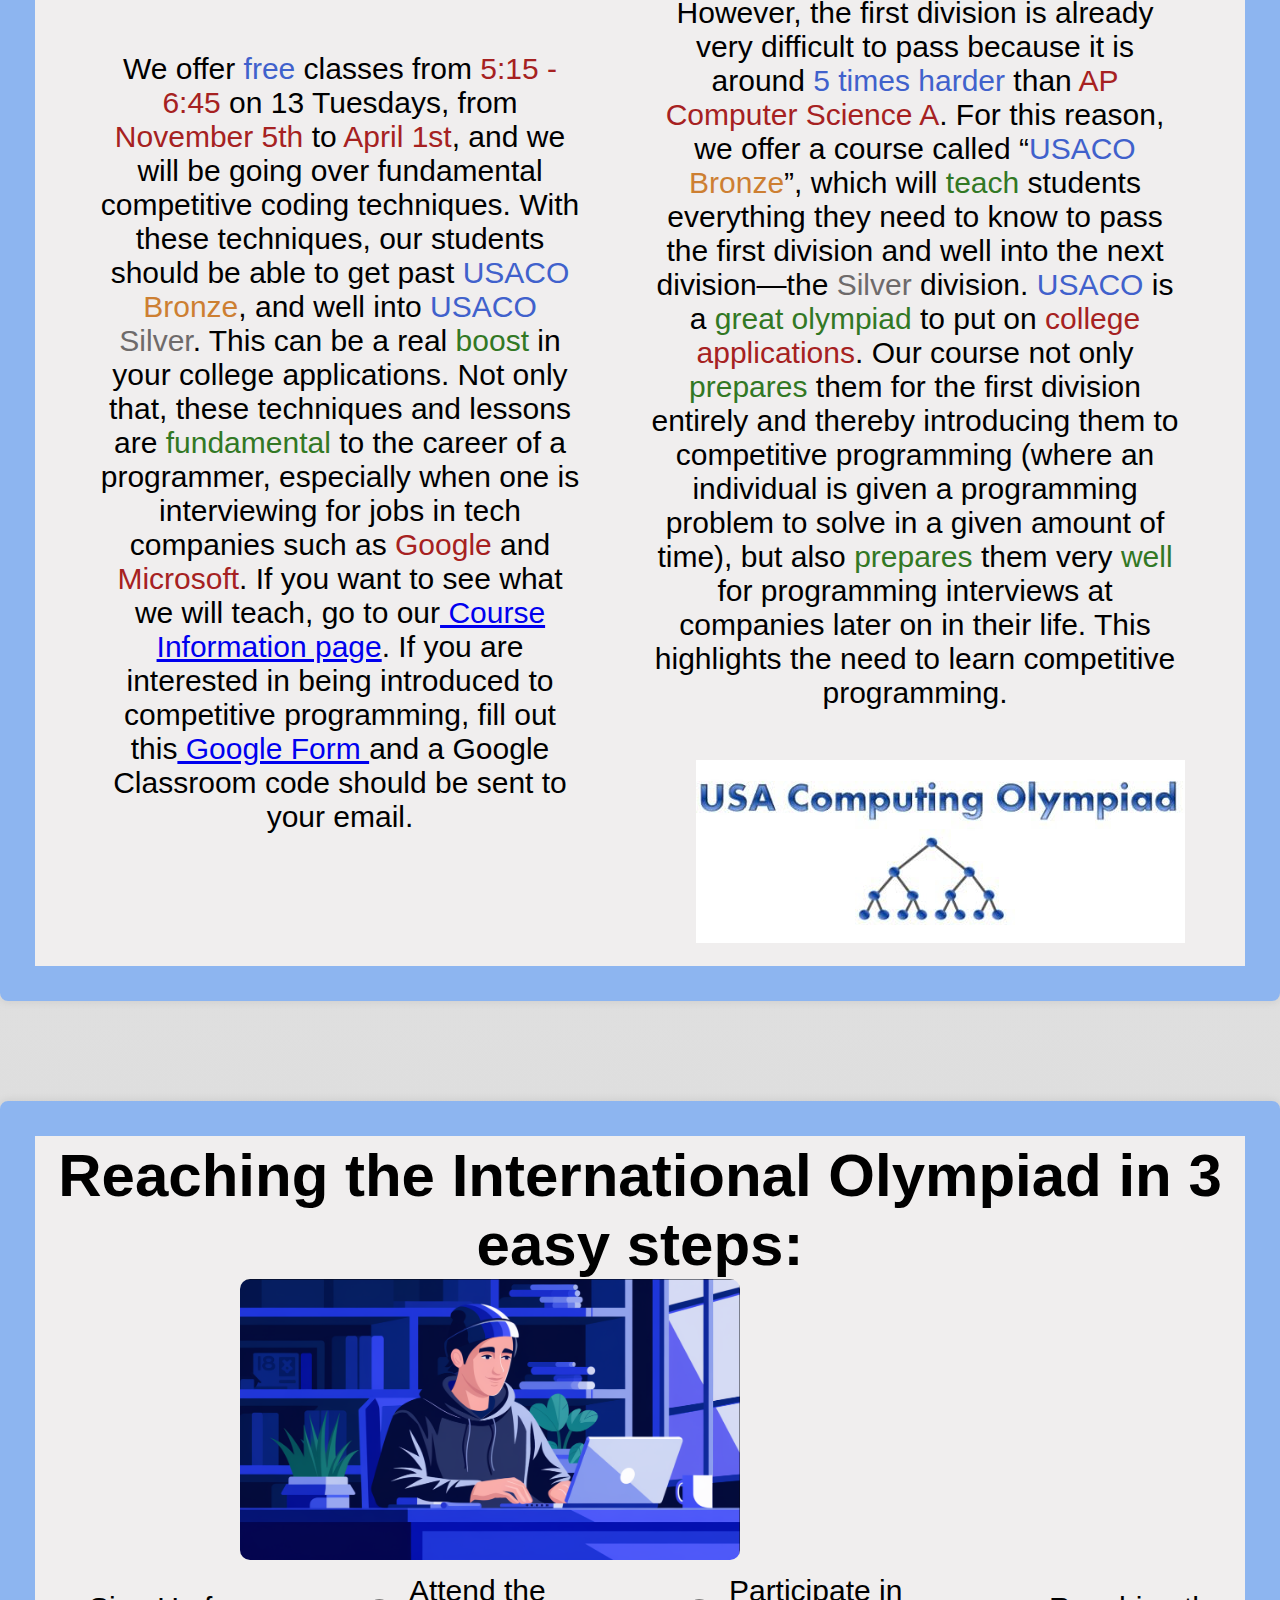
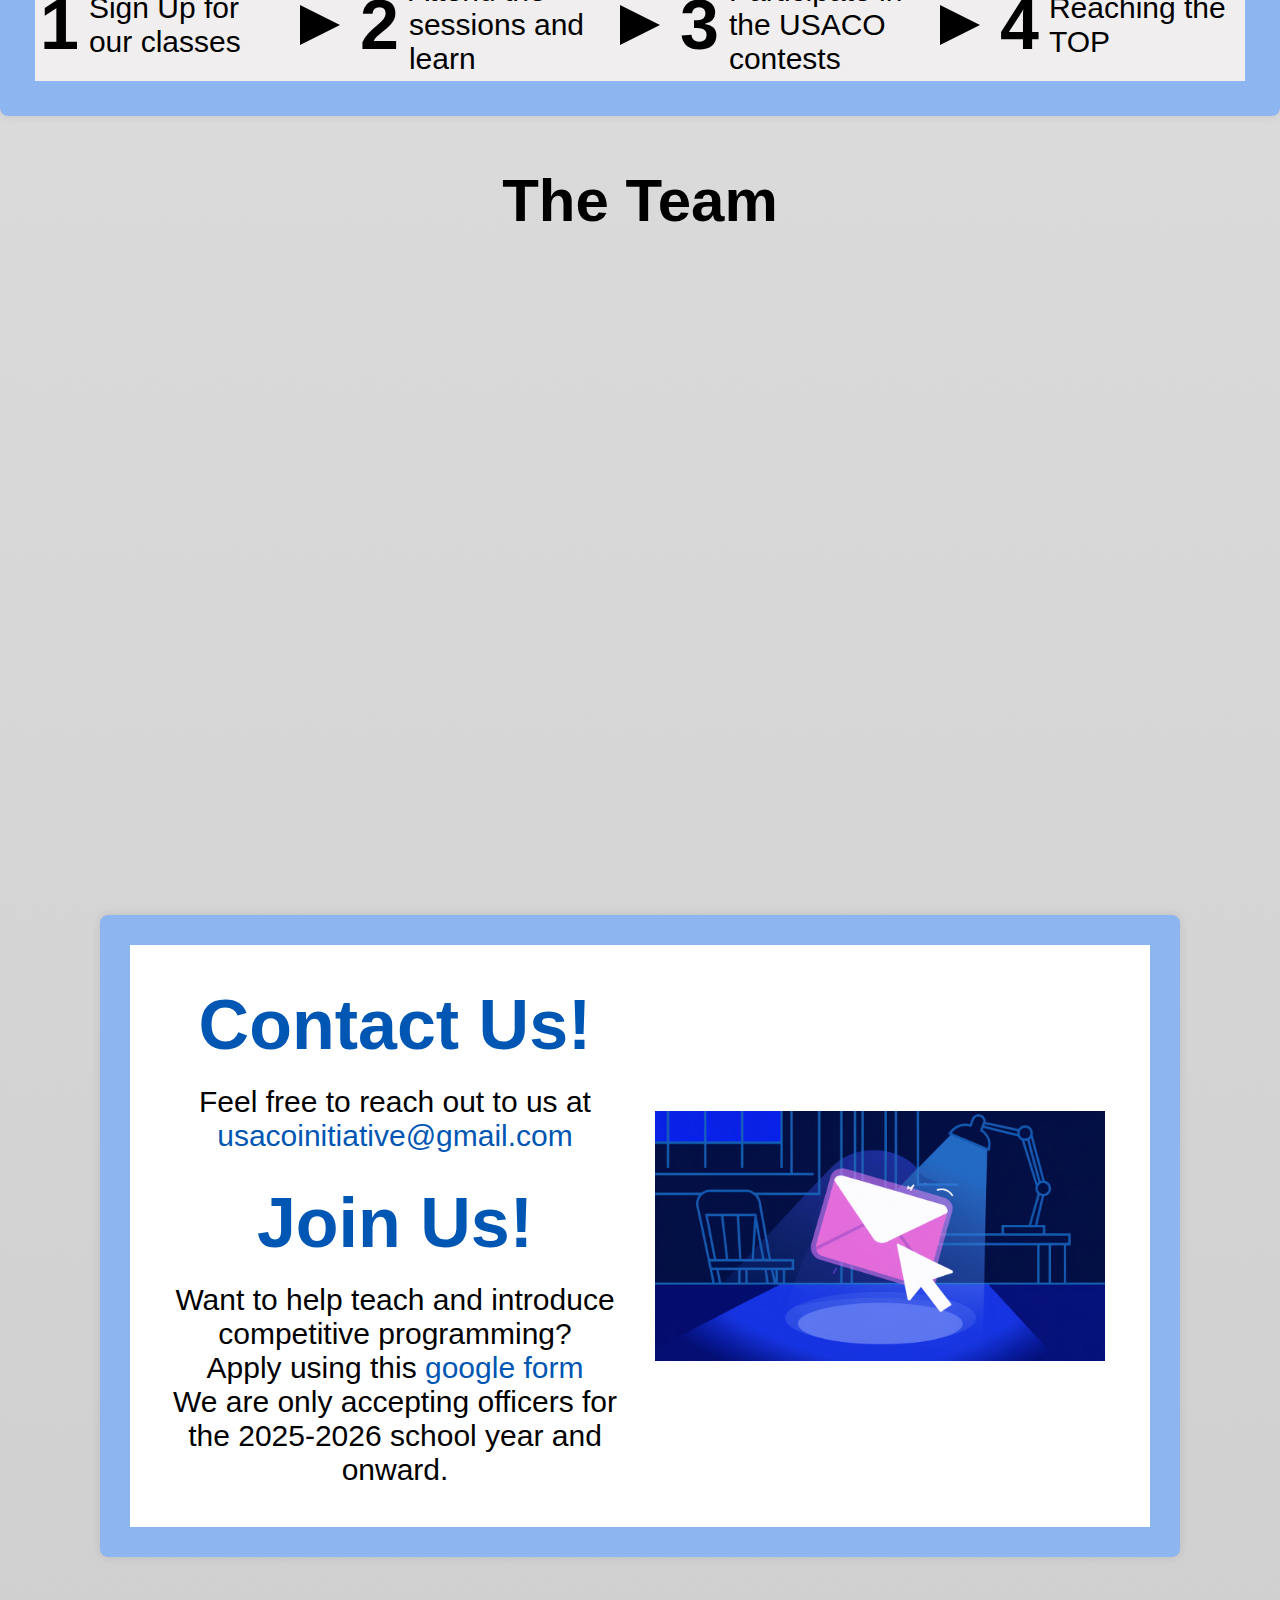
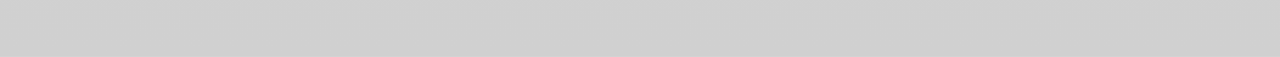
==== commit bff830b2: "Update index.html" ====
--- a/index.html
+++ b/index.html
@@ -1,6 +1,9 @@
 <!DOCTYPE html>
 <html lang="en">
 <head>
+  <meta name="apple-mobile-web-app-capable" content="yes" />
+<meta content="text/html; charset=utf-8" http-equiv="content-type" />
+<meta name="viewport" content="width=device-width, initial-scale=1" />
   <meta charset="UTF-8">
   <meta name="viewport" content="width=device-width, initial-scale=1.0">
   <title>Main Page</title>
@@ -8,13 +11,14 @@
   <script defer src = "app.js"></script>
 </head>
 <body>
-  <div class="top-bar">
-    <img src="USACO Initiative Main Transparent Logo.png" alt="Icon" class="icon">
-    <div class="right-buttons">
-      <button class="button" onclick="window.location.href='index.html';">Home</button>
-      <button class="button" onclick="window.location.href='course_info.html';">Course Information</button>
-      <button class="button" onclick="window.location.href='course_sessions.html';">Sign Up</button>
-    </div>
+  <div class="top-bar"> 
+    <div class="left-buttons"> 
+      <!-- USACO Initiative Main Transparent Logo.png Screenshot 2024-10-09 at 3.09.53 PM.png -->
+      <img src = "USACO Initiative Main Transparent Logo.png" alt="Icon" class="icon">
+      <button class="button" onclick="window.location.href='index.html';">Home</button> <!-- Home -->
+      <button class="button" onclick="window.location.href='course_info.html';">Course Information</button> <!-- Course Information -->
+      <button class="button" onclick="window.location.href='course_sessions.html';">Sign Up</button> <!-- Course Sessions -->
+    </div> 
   </div>
   <div class="logo-section">
     <div class="logo">
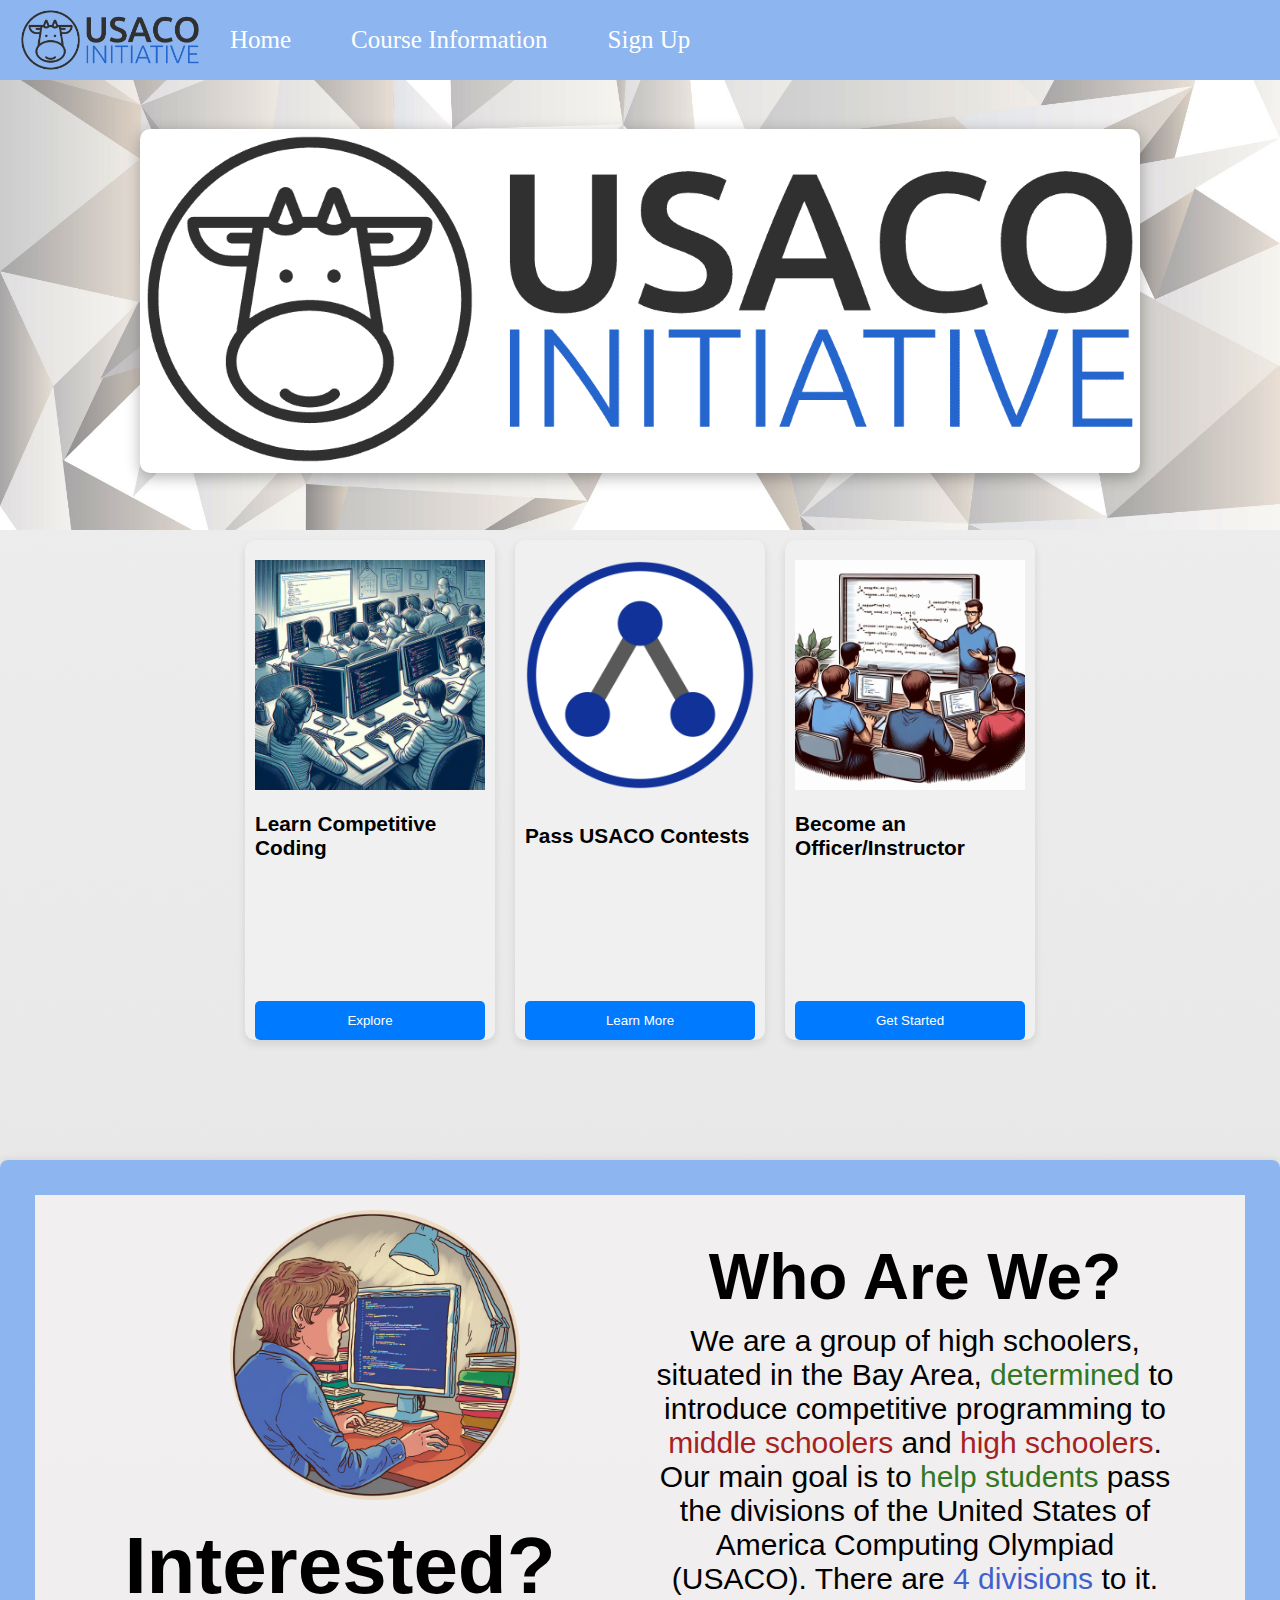
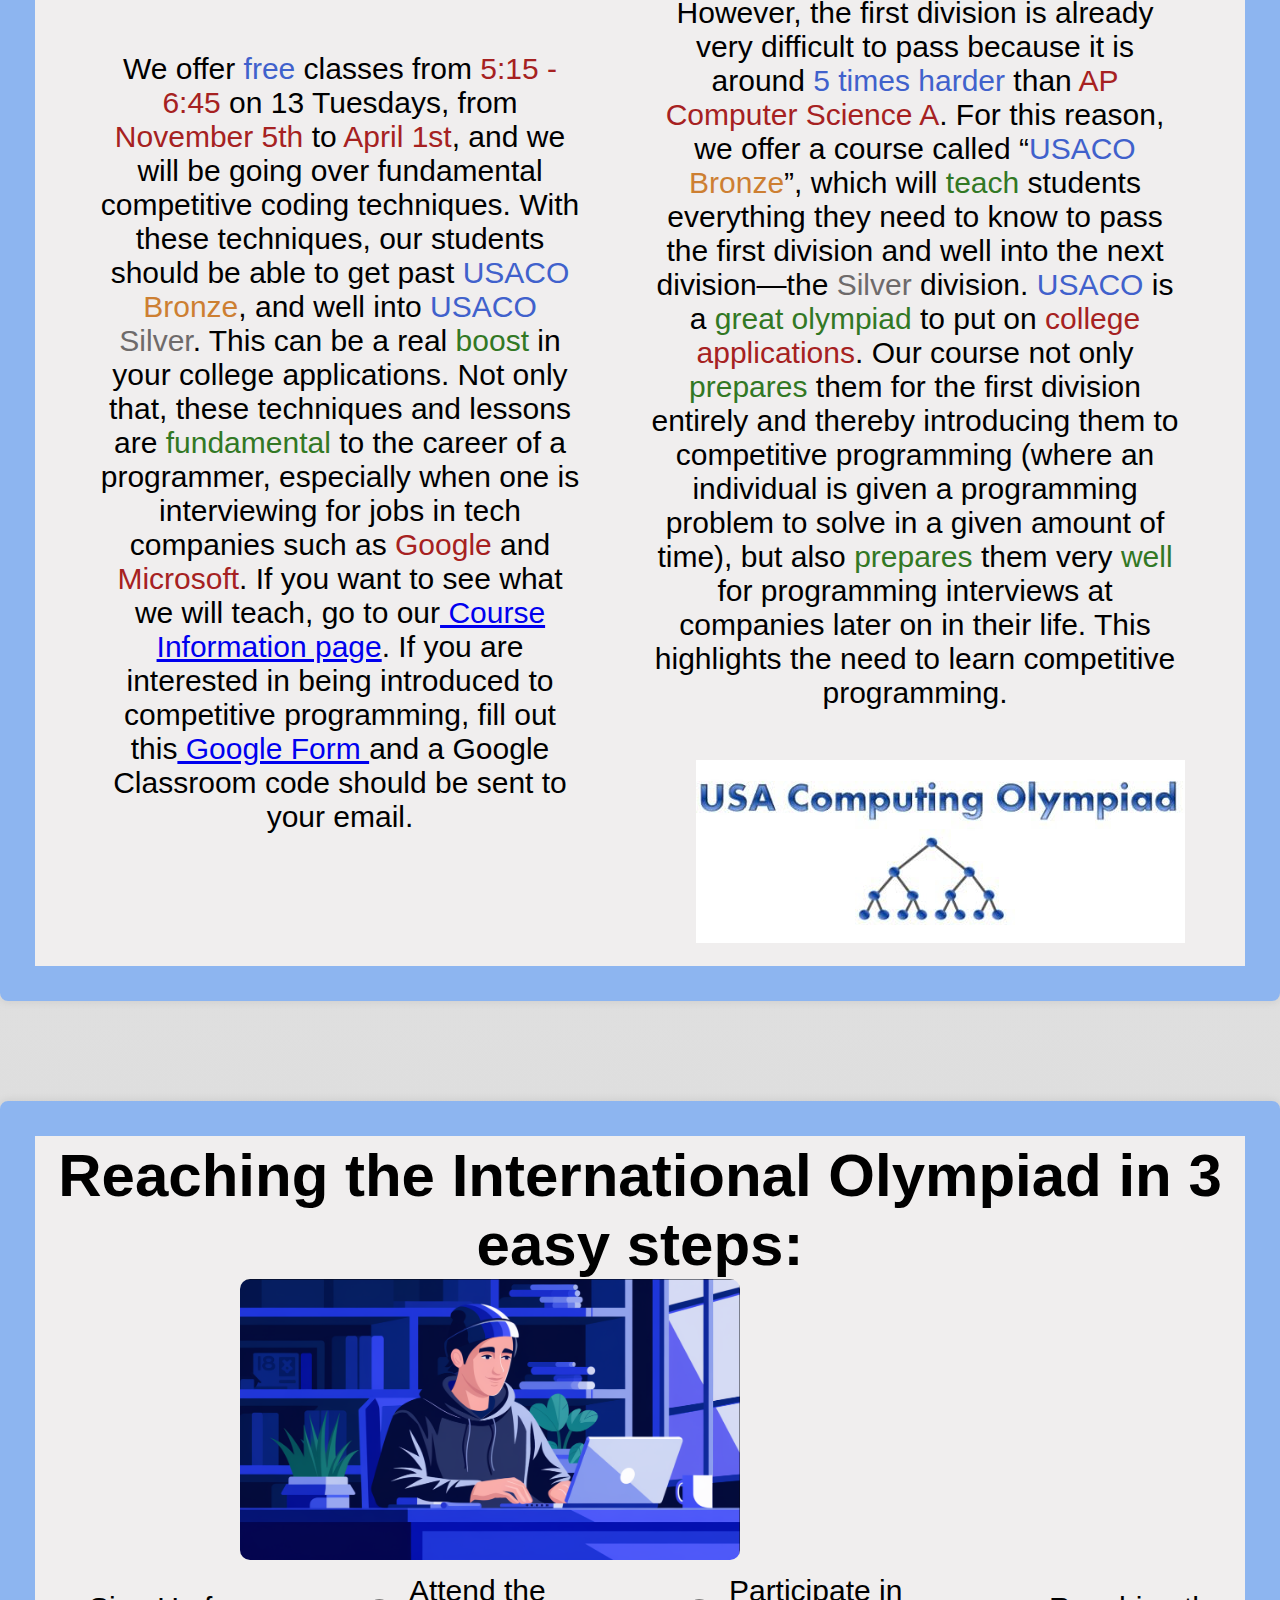
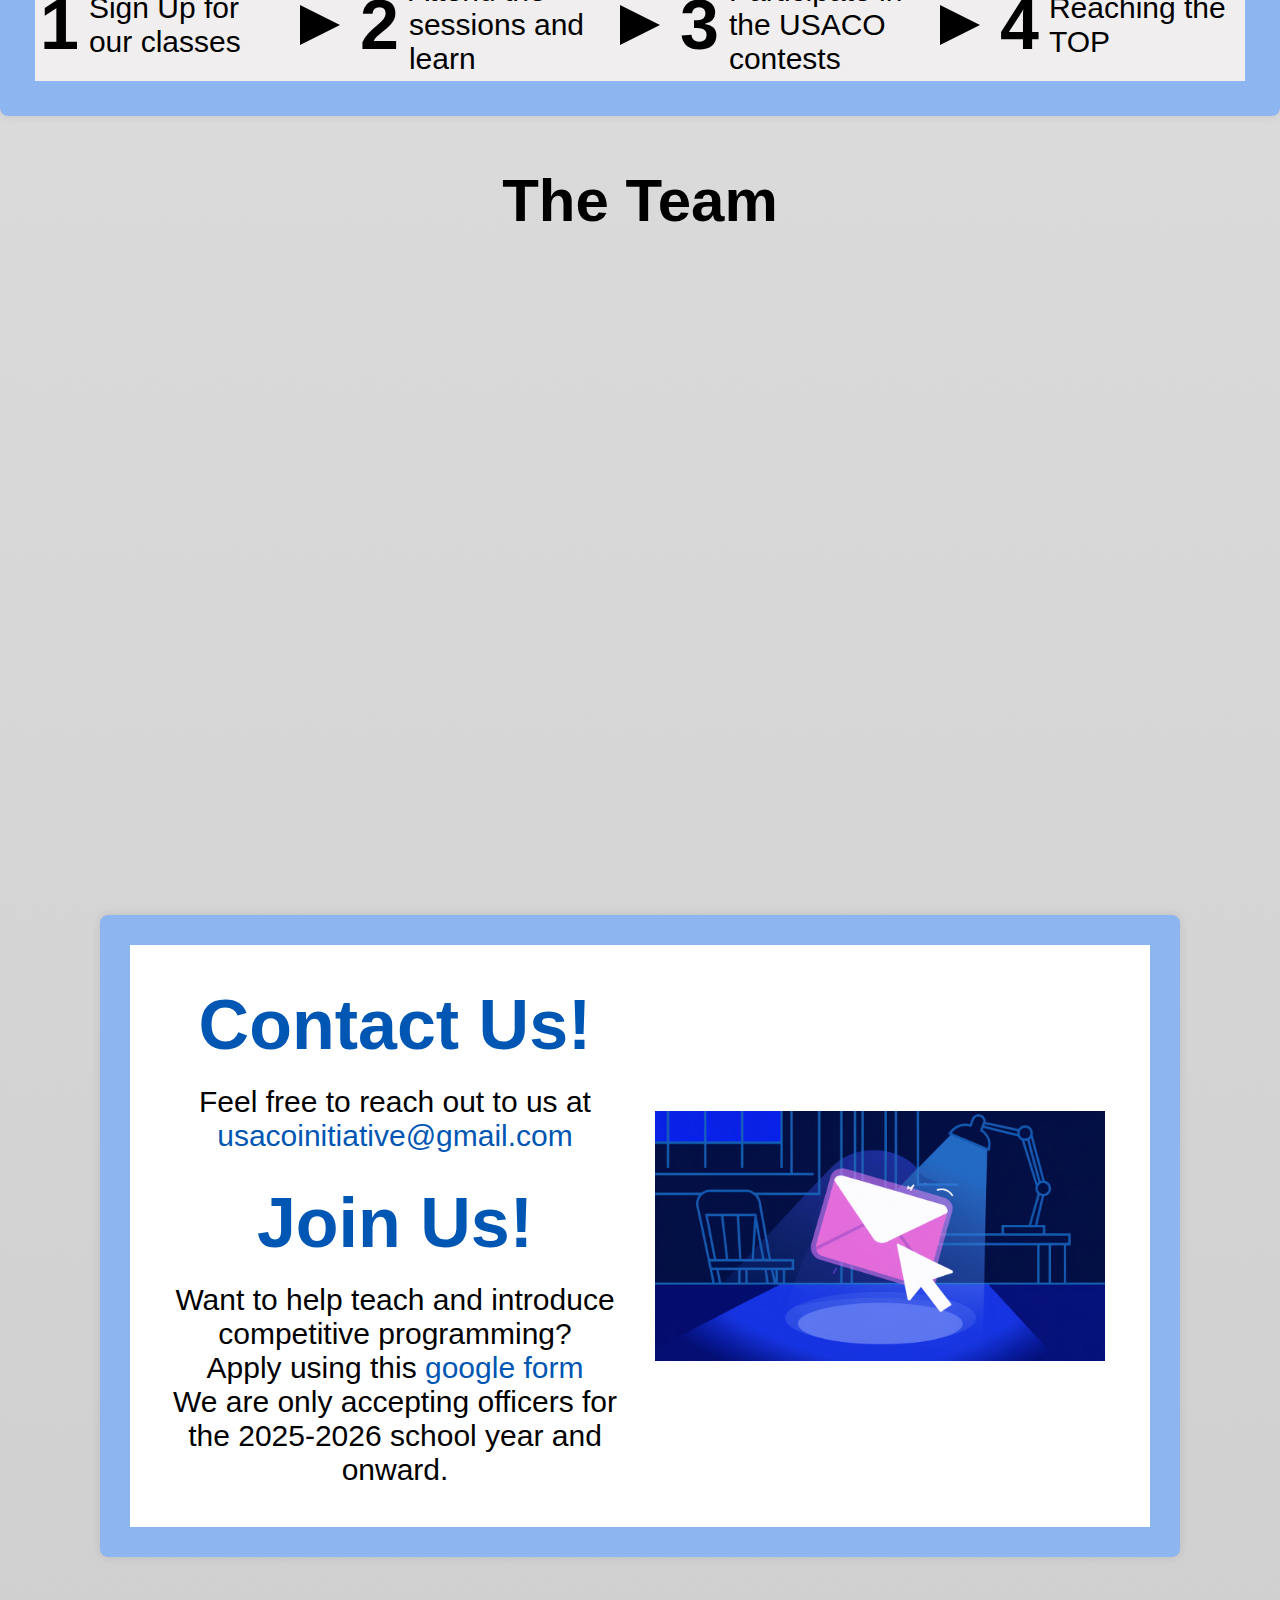
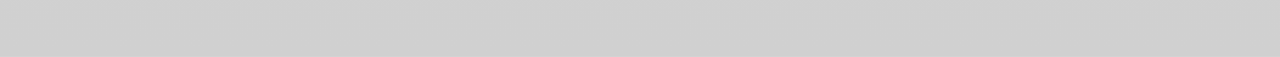
==== commit 912c5f0d: "Update index.html" ====
--- a/index.html
+++ b/index.html
@@ -2,10 +2,10 @@
 <html lang="en">
 <head>
   <meta name="apple-mobile-web-app-capable" content="yes" />
-<meta content="text/html; charset=utf-8" http-equiv="content-type" />
-<meta name="viewport" content="width=device-width, initial-scale=1" />
+<meta http-equiv="content-type" content="text/html; charset=utf-8" />
+<meta name="viewport" content="width=device-width, initial-scale=1, maximum-scale=1, user-scalable=no" />
+
   <meta charset="UTF-8">
-  <meta name="viewport" content="width=device-width, initial-scale=1.0">
   <title>Main Page</title>
   <link rel="stylesheet" href="main_page.css">
   <script defer src = "app.js"></script>
--- a/main_page.css
+++ b/main_page.css
@@ -17,11 +17,11 @@
   display: flex;
   align-items: center;
   justify-content: space-between;
-  padding: 0 20px;
+  padding: 20px; 
 }
 
 .icon {
-  width: 150px; /* Reduced size */
+  width: 180px; /* Reduced size */
   height: auto;
 }
 
@@ -76,7 +76,9 @@
   bottom: 60px;
   font-size: 1.3em;
 }
-
+.left-buttons, .right-buttons {
+  display: flex; 
+} 
 .box button {
   background-color: #007bff;
   color: white;
@@ -353,4 +355,40 @@
 }
 .red {
   color: #a62121; 
-}+}
+
+@media only screen and (max-width: 768px) {
+  .top-bar {
+    flex-direction: column !important; /* Stack elements vertically */
+    align-items: center !important;
+    padding: 10px !important;
+  }
+  
+  .left-buttons, .right-buttons {
+    flex-direction: column !important; /* Stack buttons vertically */
+    width: 100vw !important; /* Full viewport width */
+    text-align: center !important;
+  }
+
+  .icon {
+    width: 40px !important; /* Smaller icon for mobile */
+  }
+
+  /* Adjust button spacing */
+  .button {
+    margin: 5px 0 !important; /* More space between buttons on mobile */
+  }
+
+  /* Logo and Heading Size Adjustments */
+  .courses-section h1 {
+    font-size: 1.5rem !important; /* Adjust heading size for mobile */
+  }
+
+  /* Course buttons */
+  .course-btn {
+    font-size: 1rem !important;
+    padding: 10px !important;
+    width: 90vw !important; /* Adjust button width */
+    margin: 10px auto !important;
+  }
+}
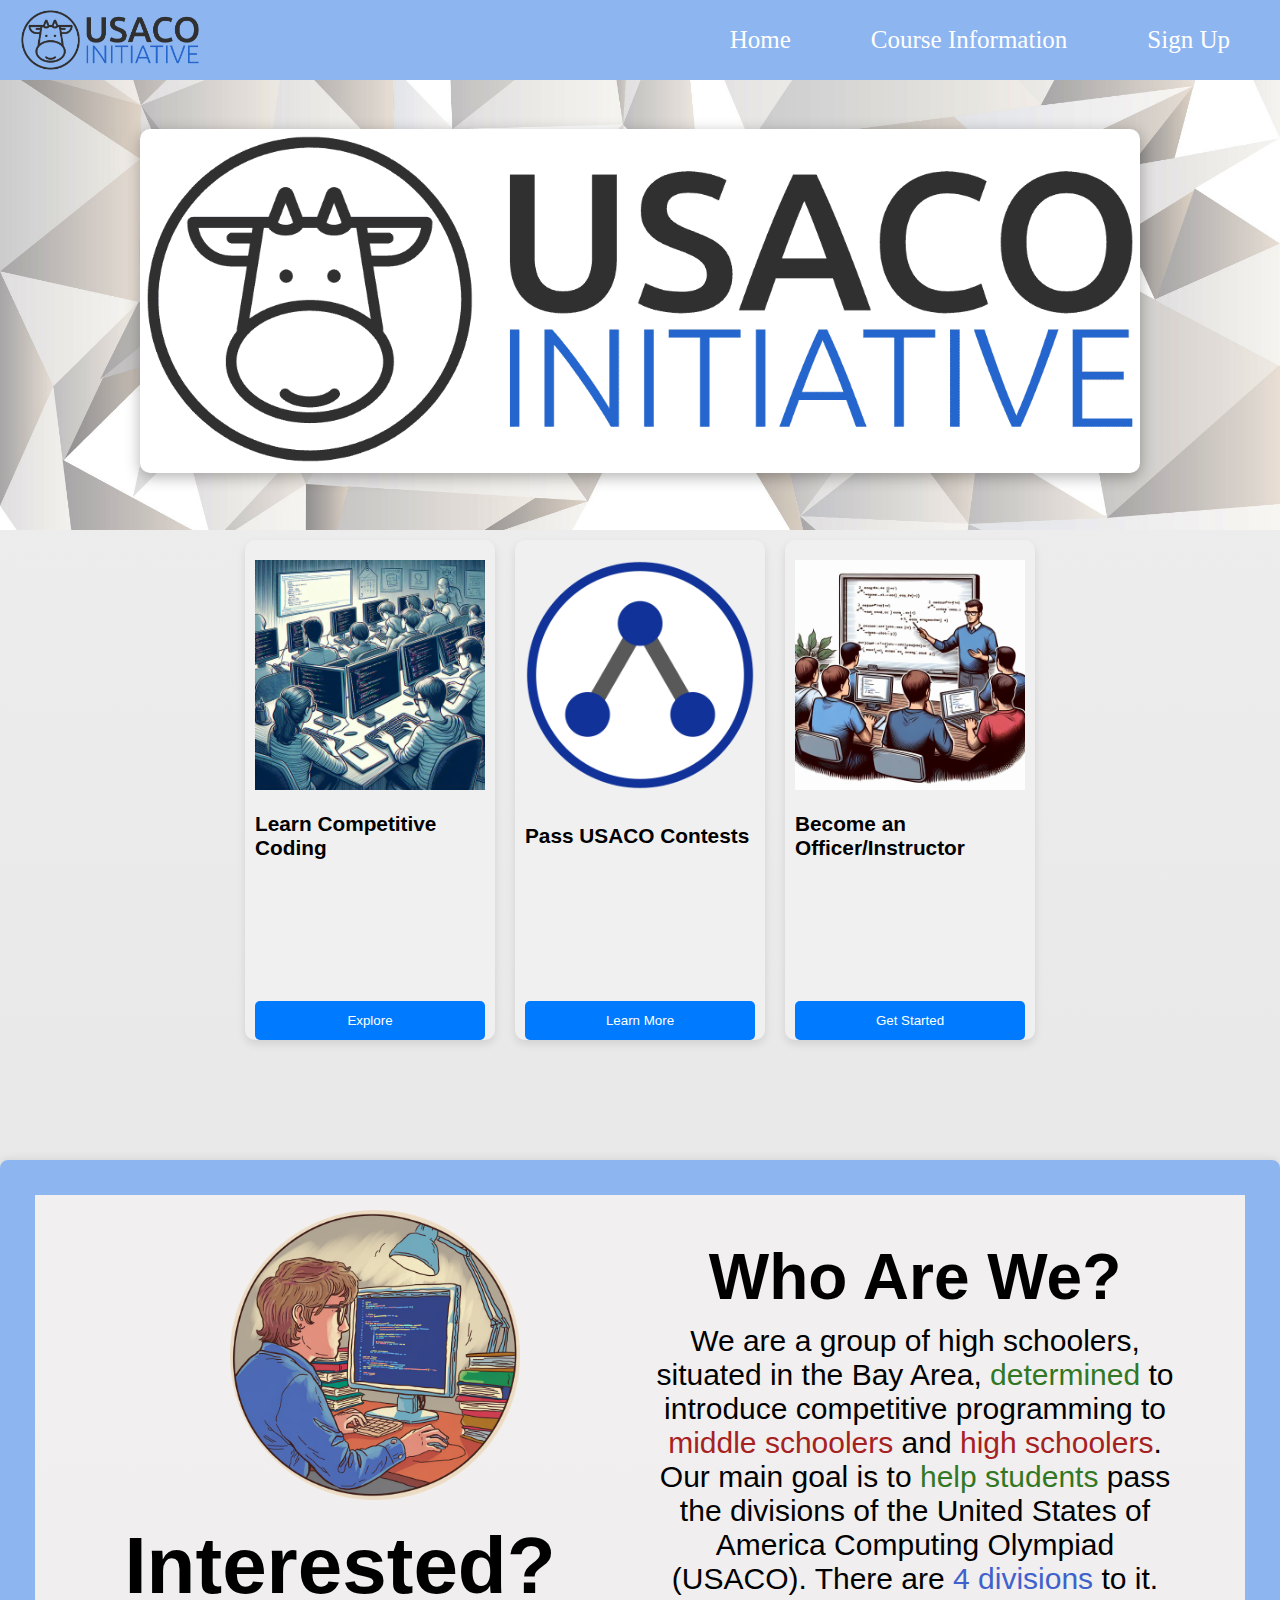
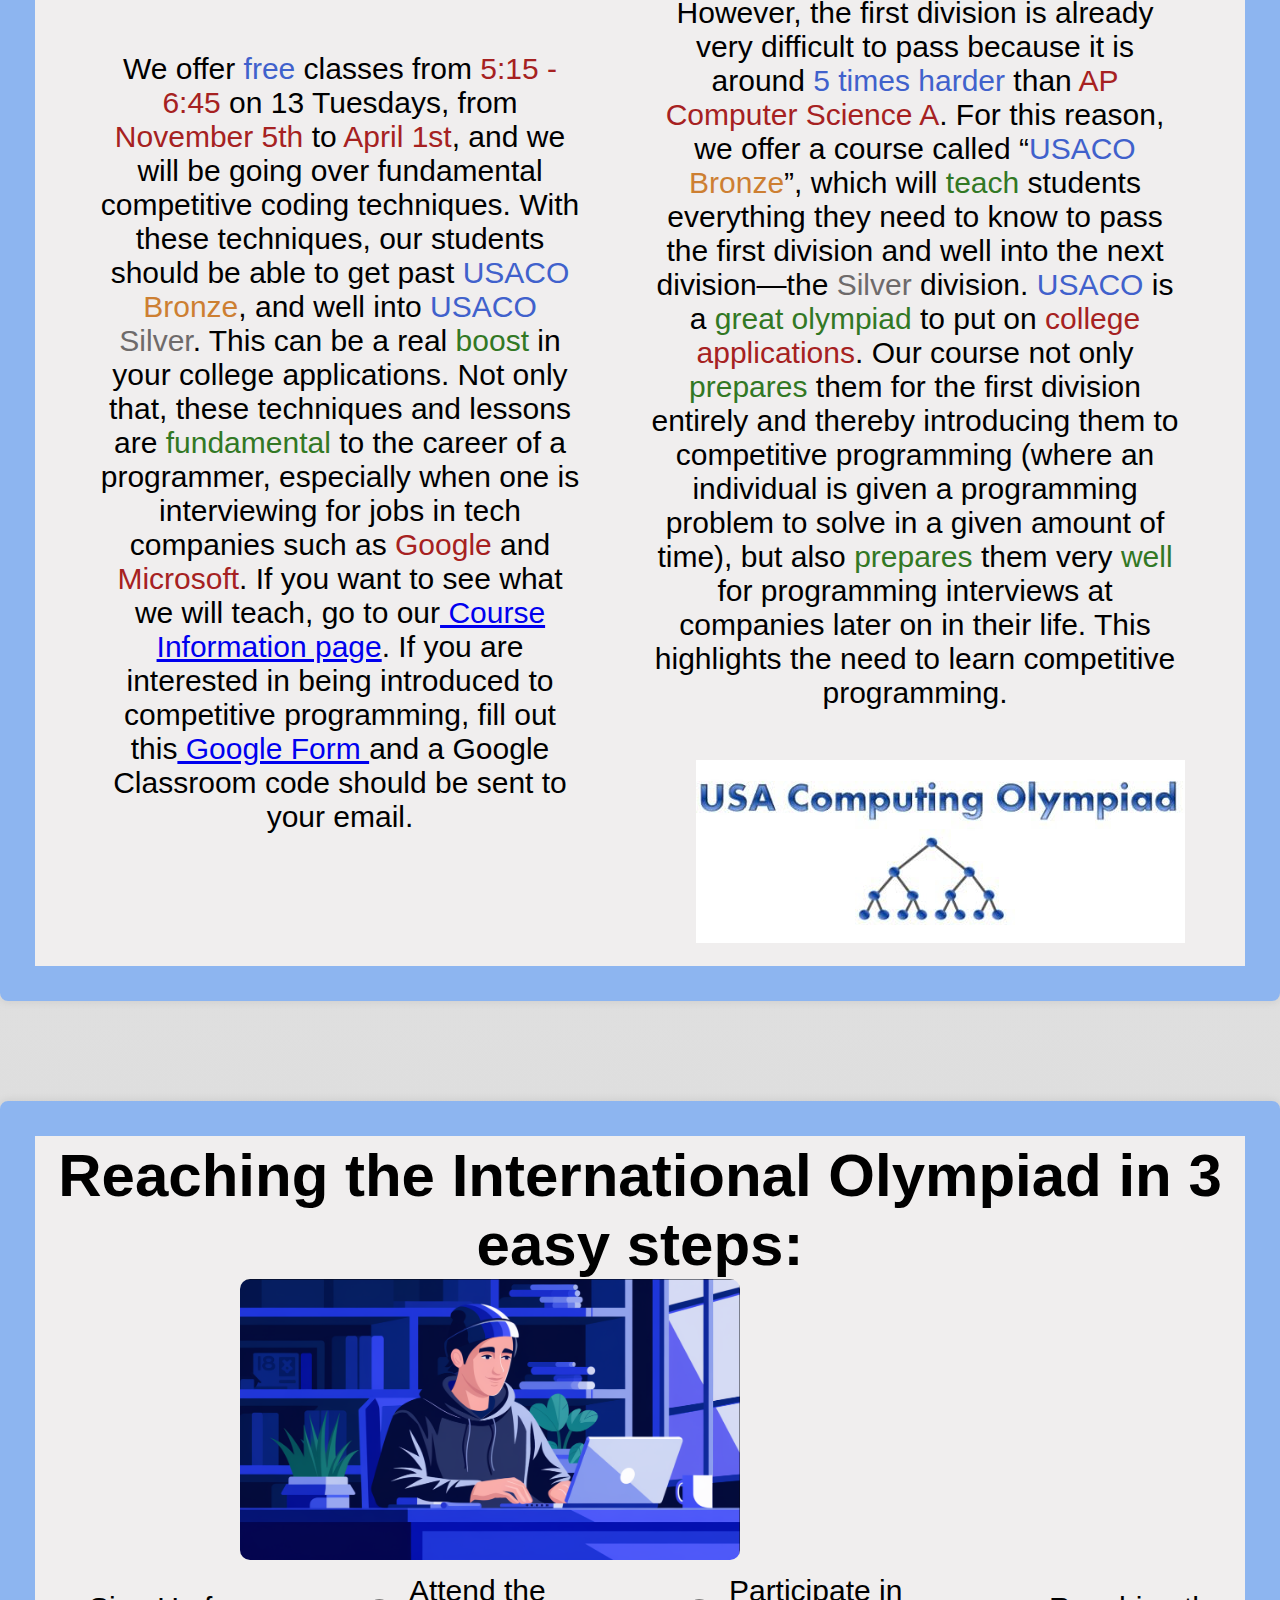
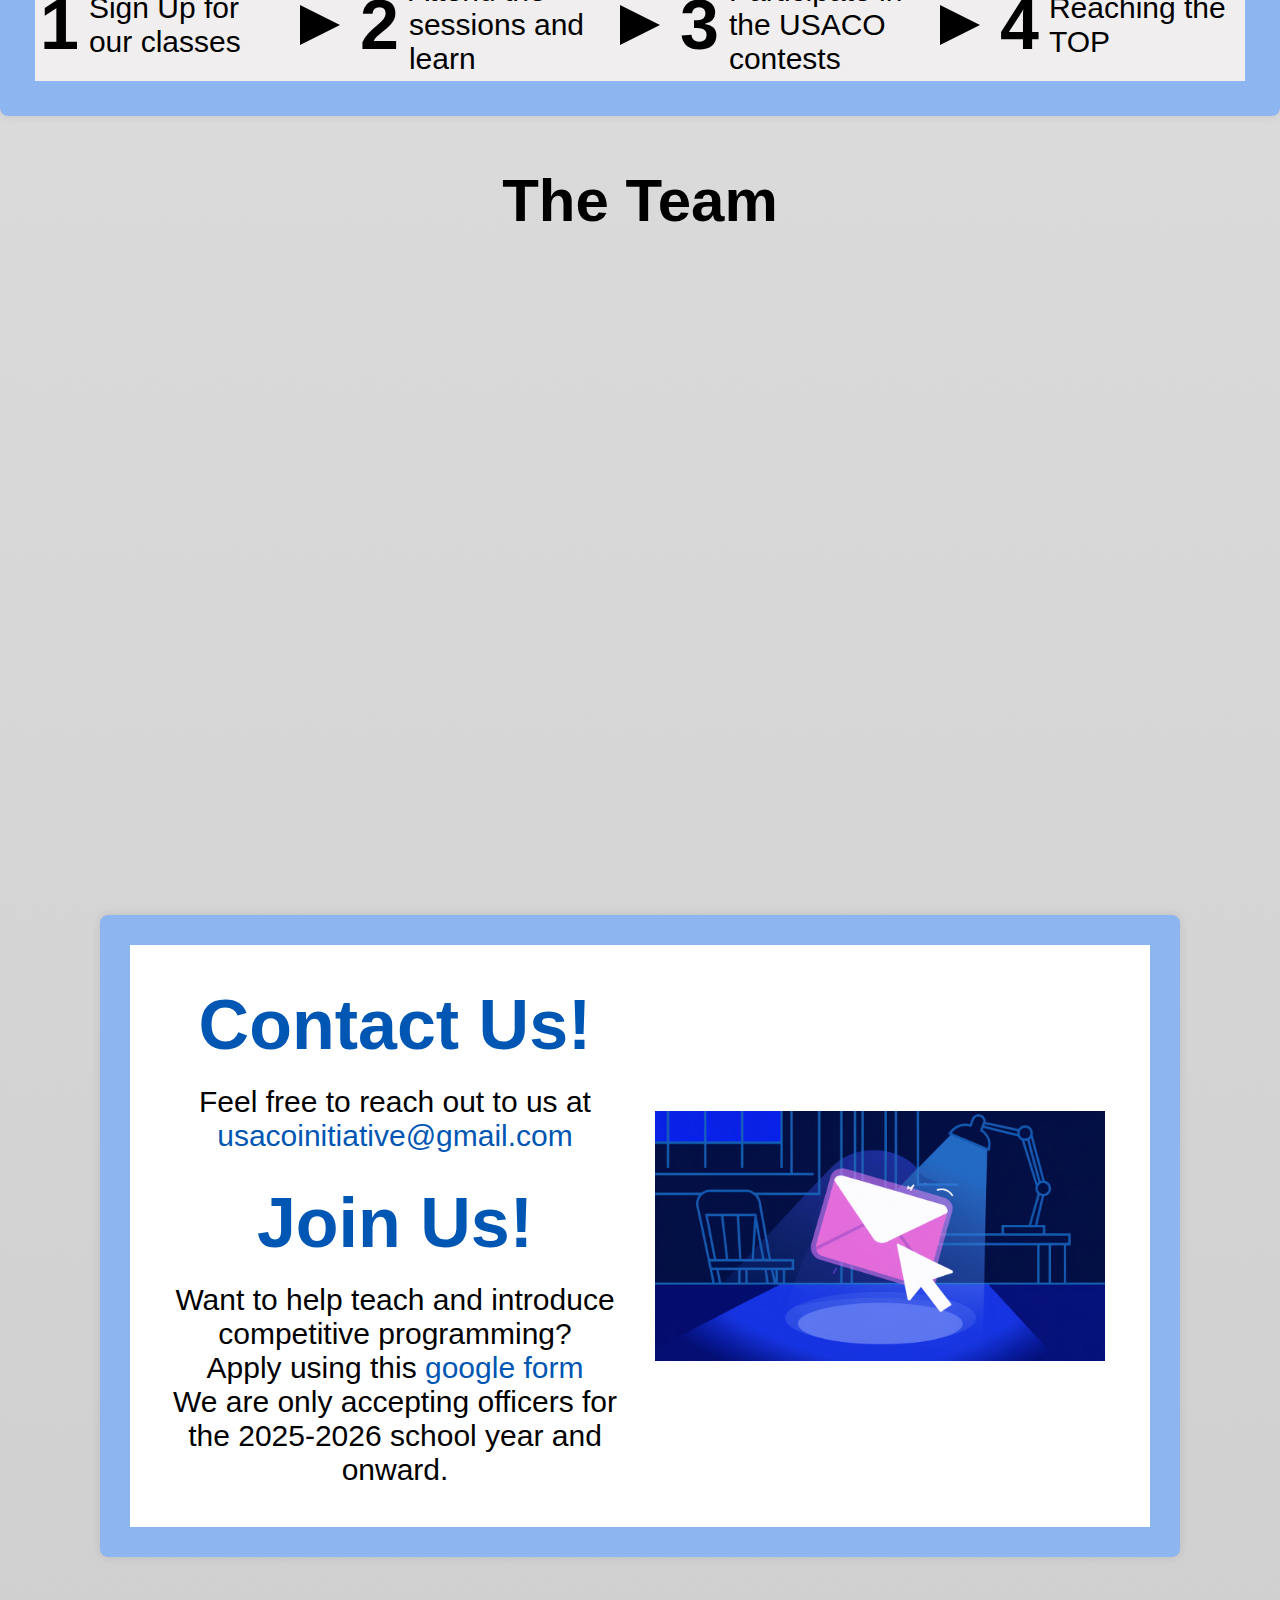
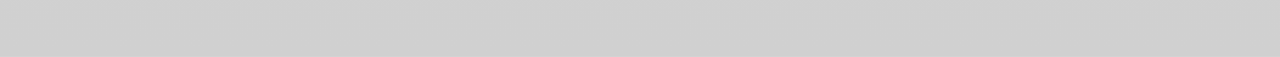
==== commit 175232a4: "move buttons to right" ====
--- a/index.html
+++ b/index.html
@@ -12,9 +12,9 @@
 </head>
 <body>
   <div class="top-bar"> 
-    <div class="left-buttons"> 
+    <img src = "Images/USACO Initiative Main Transparent Logo.png" alt="Icon" class="icon">
+    <div class="right-button"> 
       <!-- USACO Initiative Main Transparent Logo.png Screenshot 2024-10-09 at 3.09.53 PM.png -->
-      <img src = "USACO Initiative Main Transparent Logo.png" alt="Icon" class="icon">
       <button class="button" onclick="window.location.href='index.html';">Home</button> <!-- Home -->
       <button class="button" onclick="window.location.href='course_info.html';">Course Information</button> <!-- Course Information -->
       <button class="button" onclick="window.location.href='course_sessions.html';">Sign Up</button> <!-- Course Sessions -->
@@ -22,7 +22,7 @@
   </div>
   <div class="logo-section">
     <div class="logo">
-      <img src="USACO Initiative Main Transparent Logo.png" alt="logo">
+      <img src="Images/USACO Initiative Main Transparent Logo.png" alt="logo">
     </div>
   </div>
   <div class="container">
--- a/main_page.css
+++ b/main_page.css
@@ -7,7 +7,8 @@
 body {
   font-family: Arial, sans-serif;
   background: linear-gradient(to bottom, #f0f0f0, #d0d0d0);
-  background-color: #bebebe48;
+  background-color: #bebebe48; 
+  overflow-x: hidden; /* Prevents horizontal scrolling */
 }
 
 .top-bar {
@@ -17,8 +18,16 @@
   display: flex;
   align-items: center;
   justify-content: space-between;
-  padding: 20px; 
-}
+  padding: 20px;
+}
+
+.right-button{
+  display: flex;
+  justify-content: flex-end;
+  align-items: center;
+  gap: 20px; /* Space between the buttons */
+}
+
 
 .icon {
   width: 180px; /* Reduced size */
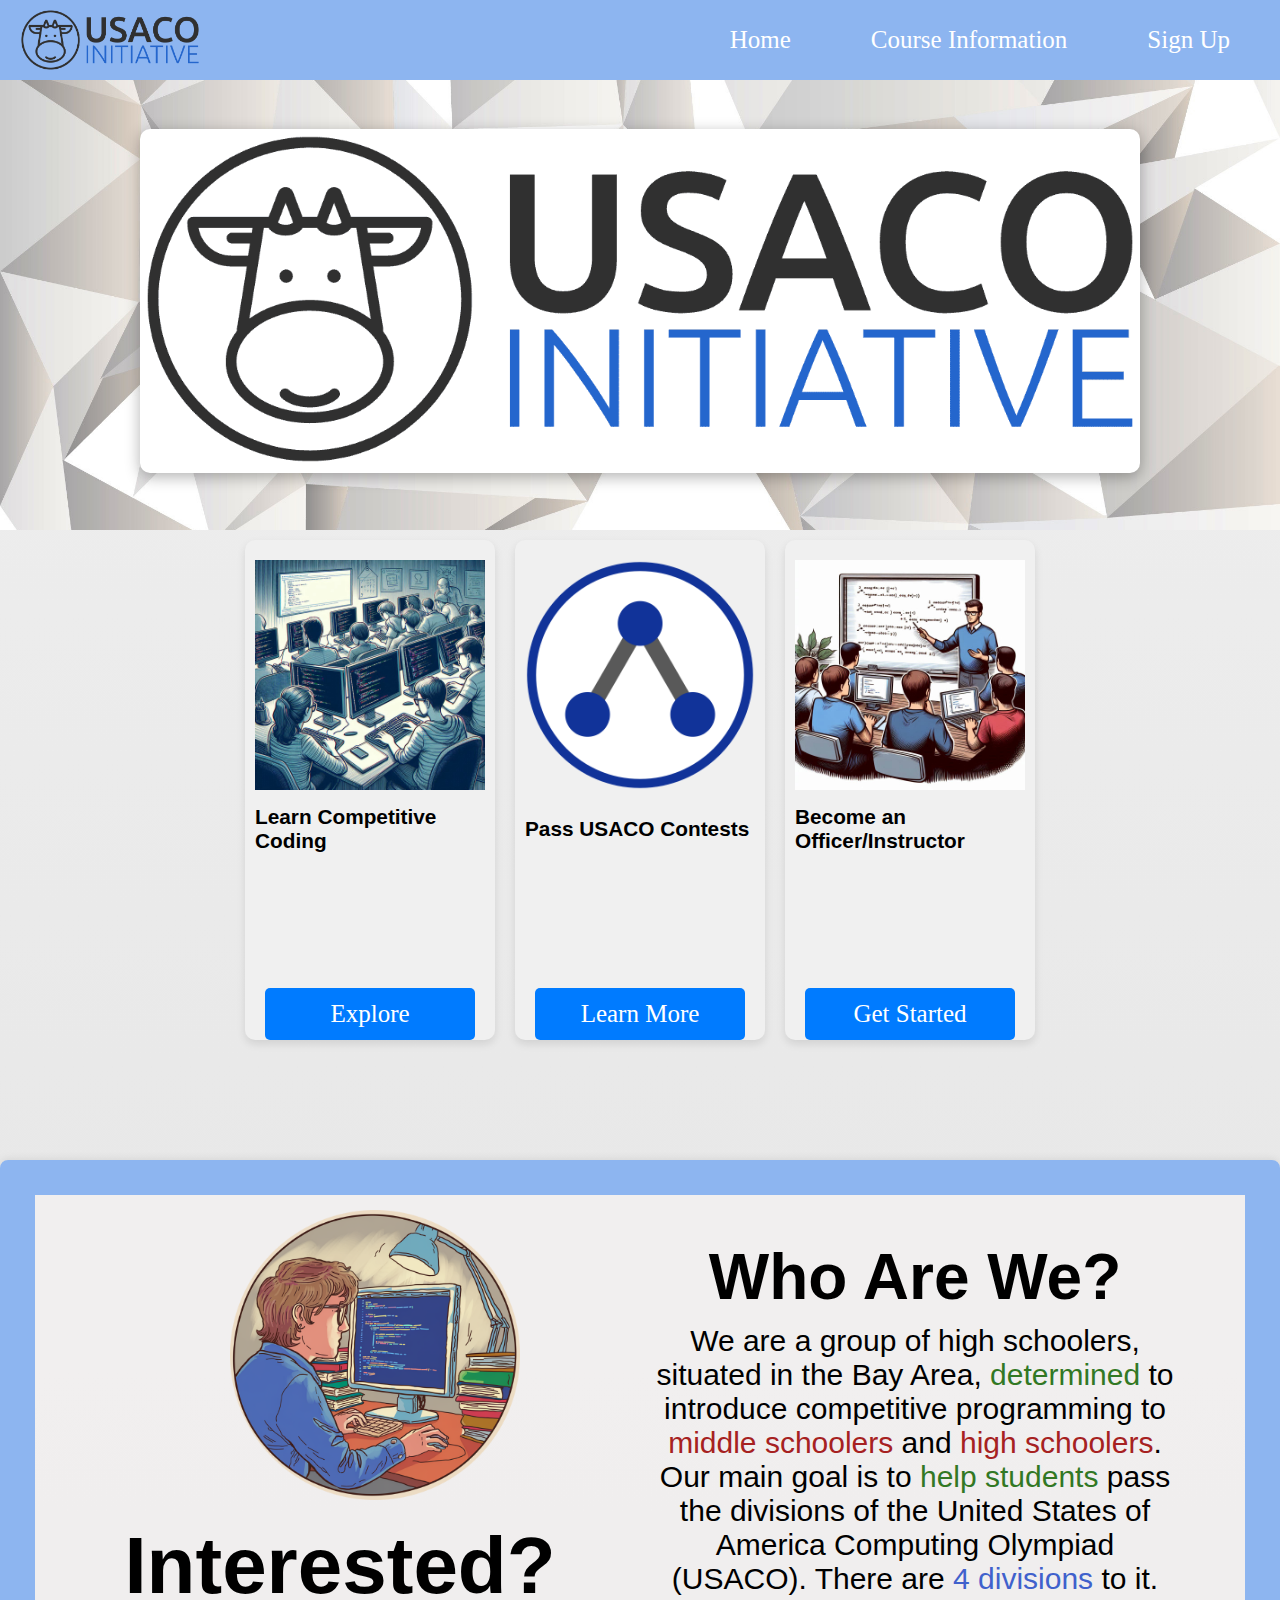
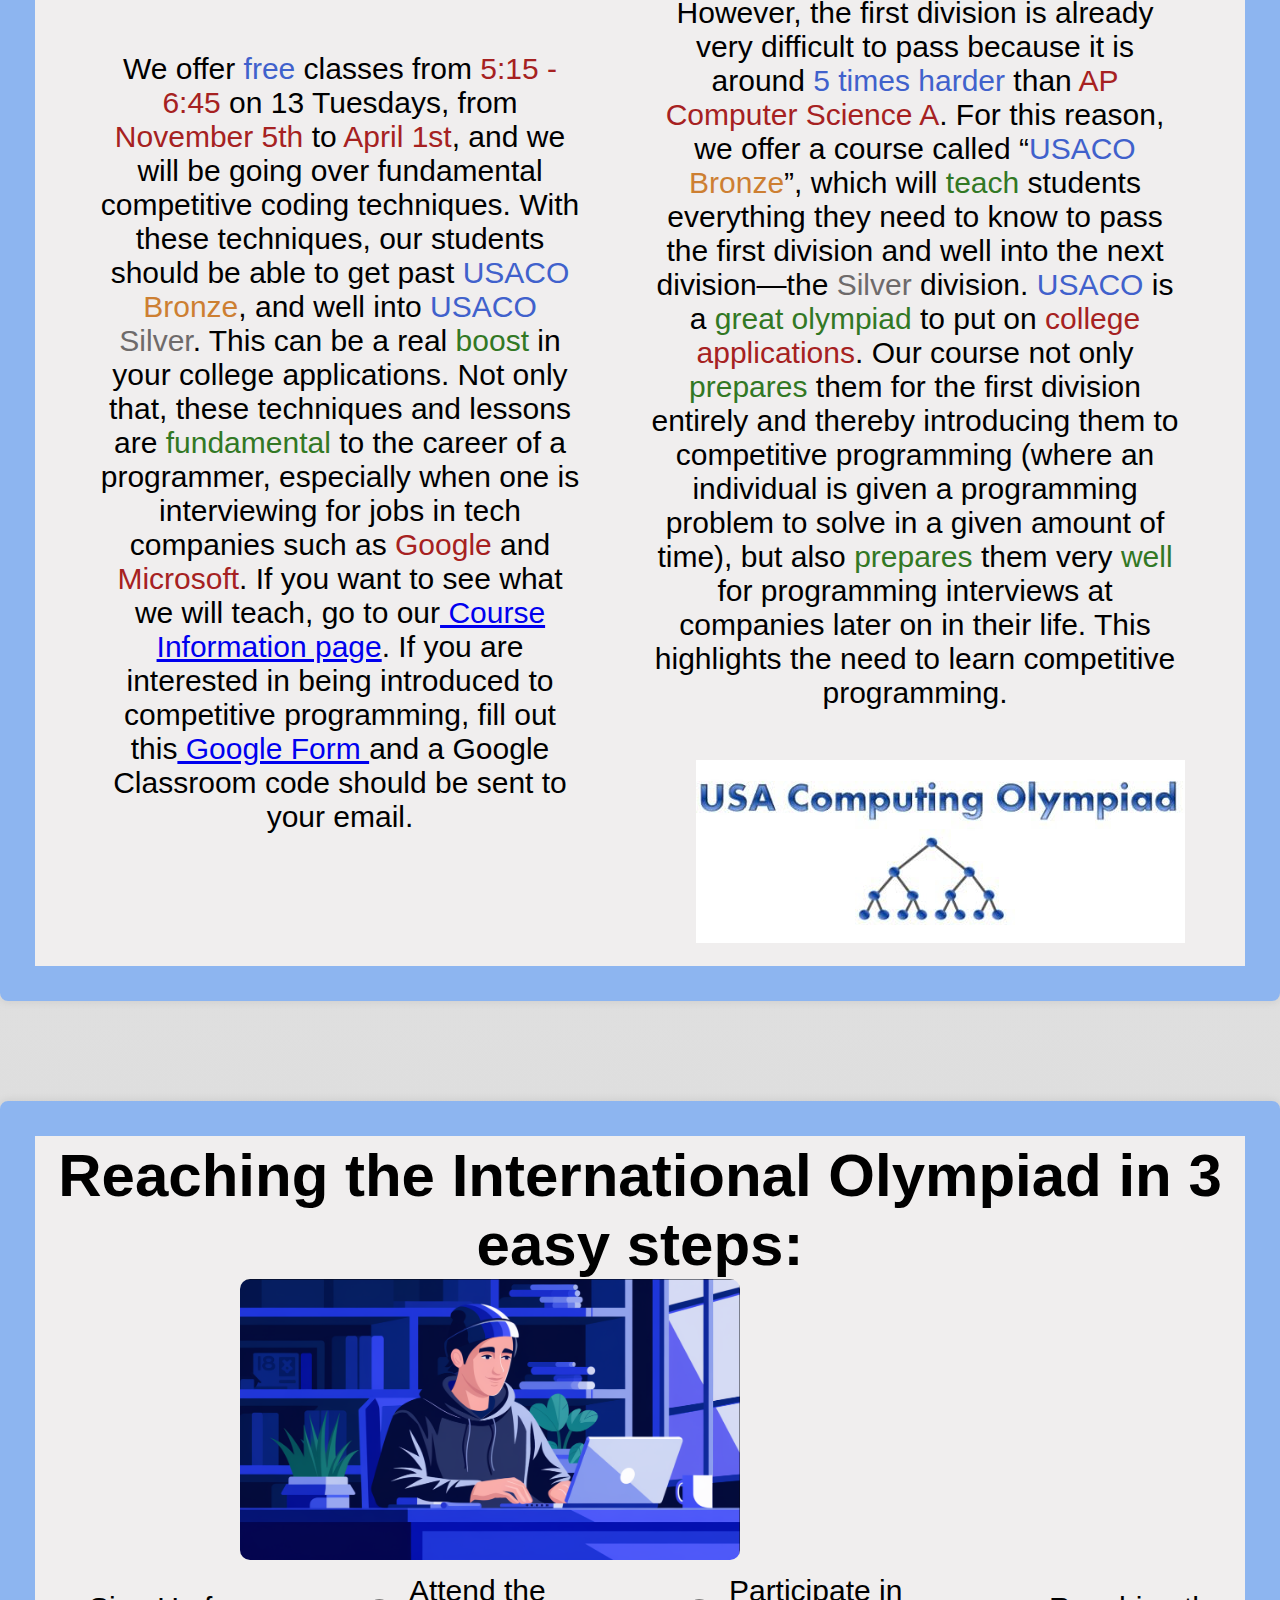
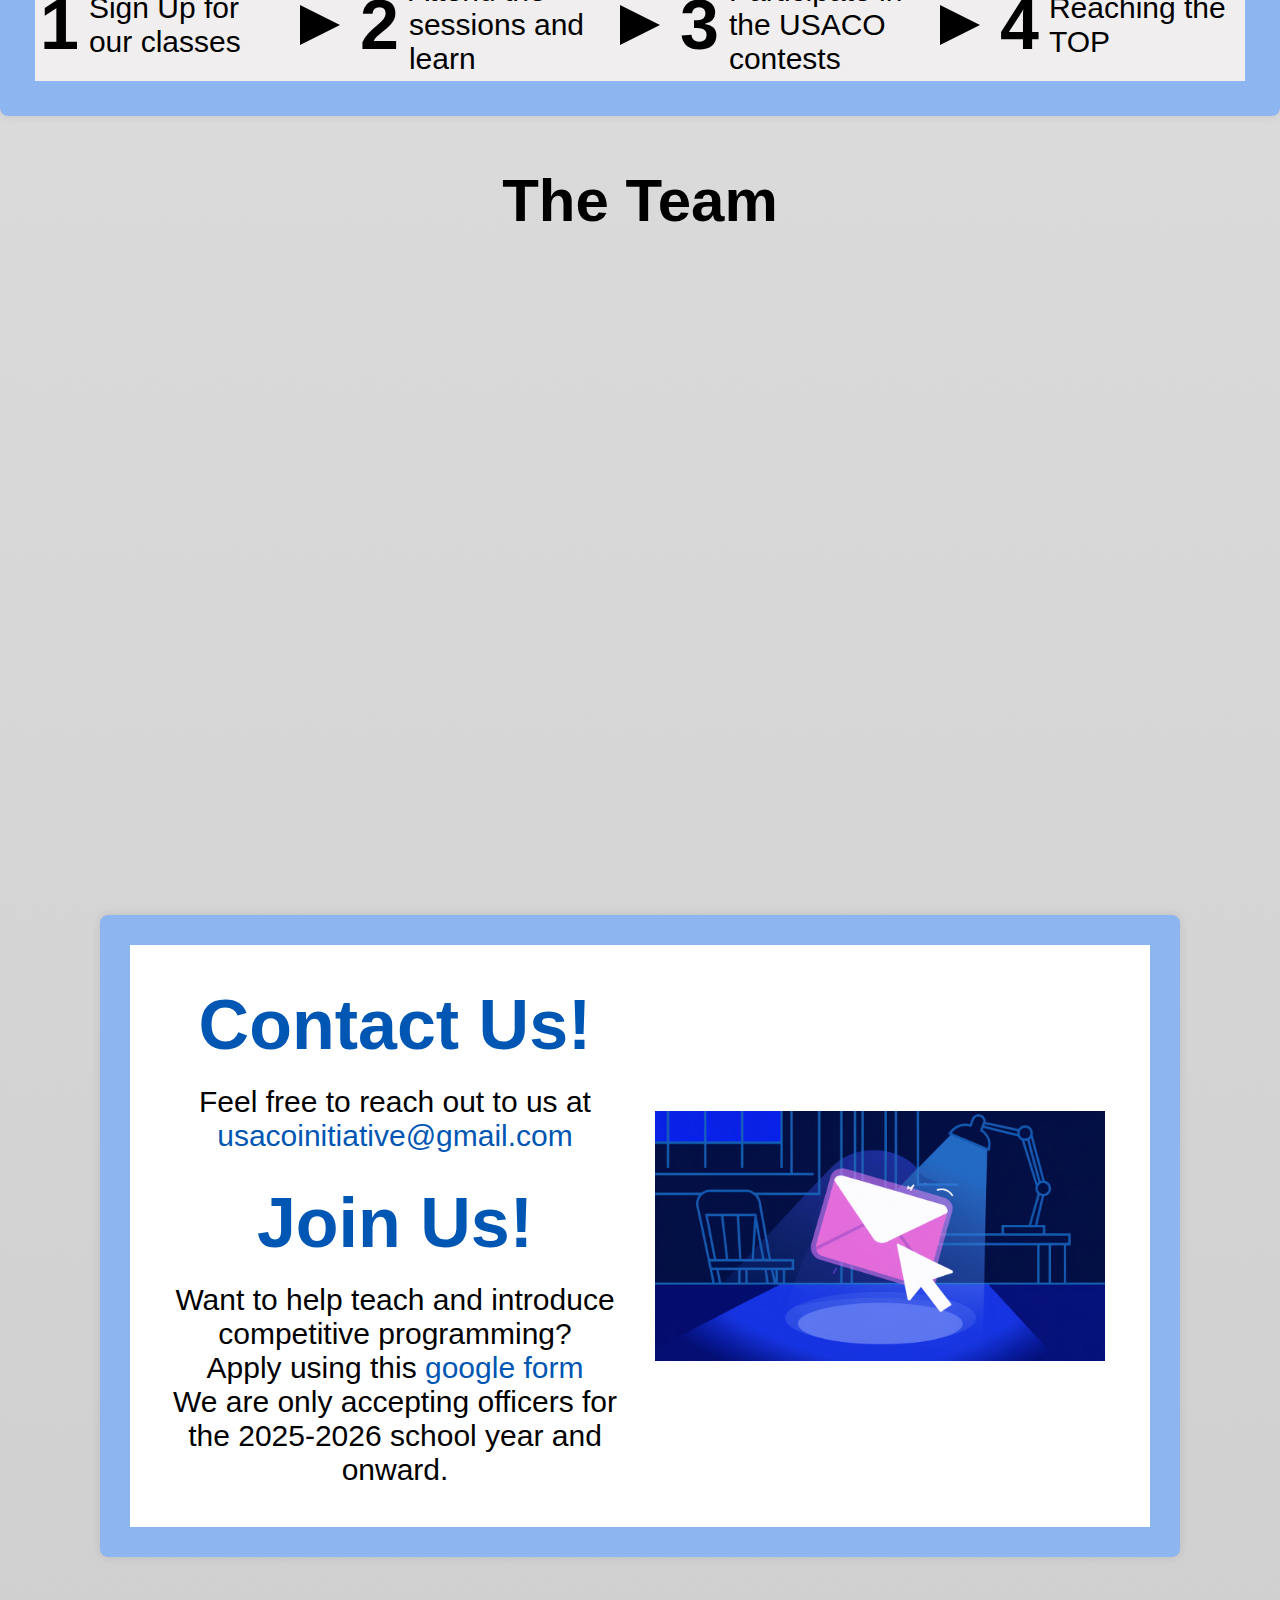
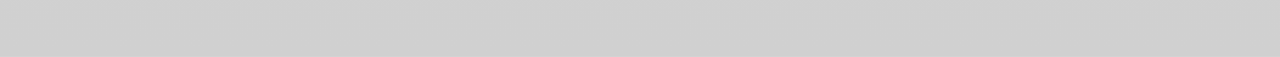
==== commit b6e5d397: "Update index.html" ====
--- a/index.html
+++ b/index.html
@@ -25,21 +25,21 @@
       <img src="Images/USACO Initiative Main Transparent Logo.png" alt="logo">
     </div>
   </div>
-  <div class="container">
-    <div class="box">
+  <div class="container container-select">
+    <div class="box box-select">
       <img src="Images/learn.png" alt="Image 1">
       <h3>Learn Competitive Coding</h3>
-      <button onclick="window.location.href='https://docs.google.com/forms/d/e/1FAIpQLSckHDTPayfSptR4b-6amiWqSUm16Vw96jrAyewgnmJNRIdw6g/viewform'">Explore</button>
+      <button class="button" onclick="window.location.href='course_sessions.html';">Explore</button>
     </div>
-    <div class="box">
+    <div class="box box-select">
       <img src="Images/USACO.png" alt="Image 2">
       <h3>Pass USACO Contests</h3>
-      <button onclick="window.location.href='course_info.html'">Learn More</button>
+      <button class="button" onclick="window.location.href='course_info.html';">Learn More</button>
     </div>
-    <div class="box">
+    <div class="box box-select">
       <img src="Images/Instructor.png" alt="Image 3">
       <h3>Become an Officer/Instructor</h3>
-      <button onclick="window.location.href='https://forms.gle/tZVYqfxxhKM6Xhhm7';">Get Started</button>
+      <button class="button" onclick="window.location.href='https://forms.gle/tZVYqfxxhKM6Xhhm7';">Get Started</button>
     </div>
   </div>
 
--- a/main_page.css
+++ b/main_page.css
@@ -8,7 +8,7 @@
   font-family: Arial, sans-serif;
   background: linear-gradient(to bottom, #f0f0f0, #d0d0d0);
   background-color: #bebebe48; 
-  overflow-x: hidden; /* Prevents horizontal scrolling */
+  /*overflow-x: hidden; Prevents horizontal scrolling */ 
 }
 
 .top-bar {
@@ -401,3 +401,435 @@
     margin: 10px auto !important;
   }
 }
+
+
+
+@media only screen and (max-width: 600px) {
+
+
+  .top-bar {
+    background-color: #8db5f0;
+    height: 80px;
+    width: 100%;
+    display: flex;
+    align-items: center;
+    justify-content: space-between;
+    padding: 5px;
+
+  }
+
+
+  .button {
+    background-color: transparent;
+    font-size: 15px;
+    font-family: 'Georgia';
+    color: white;
+    border: none;
+    padding: 10px 20px;
+    margin: 0 10px;
+    cursor: pointer;
+    border-radius: 5px;
+    transition: background-color 10.5s ease;
+    height: 2.4rem;
+
+
+  }
+
+
+  .left-buttons,
+  .right-buttons {
+    flex-direction: column !important;
+    /* Stack buttons vertically */
+    width: 100vw !important;
+    /* Full viewport width */
+    text-align: center !important;
+
+  }
+
+  .left-button {
+    height: 2.4rem;
+
+  }
+
+  .right-button button {
+    
+    height: 3.0rem;
+
+  }
+
+
+  .logo {
+    position: relative;
+    top: -4px;
+    /* Move the logo further down */
+    background-color: white;
+    padding: 0px 0px;
+    /* Adjust padding to scale down the logo */
+    border-radius: 10px;
+    box-shadow: 0 4px 15px rgba(0, 0, 0, 0.3);
+    max-width: 100%;
+    height: auto;
+  }
+
+  img {
+
+    max-width: 70%;
+    height: auto;
+    display: block;
+    margin-left: auto;
+    margin-right: auto;
+  }
+
+
+
+  .logo-section {
+    position: relative;
+    width: 100%;
+    height: 110px;
+    /* Extended height */
+    background: url('Images/R.jpg') no-repeat center center/cover;
+    display: flex;
+    justify-content: center;
+    align-items: center;
+    float: left;
+
+
+  }
+
+  .container,
+  .container2,
+  .container3,
+  .wrapper {
+
+    float: left;
+    width: 100%;
+    height: 100%;
+    overflow: auto;
+    text-align: center;
+    display: flex;
+    flex-direction: column;
+    margin: -1px;
+
+  }
+
+
+  .steps {
+
+    float: left;
+    width: 100%;
+    height: 100%;
+    overflow: auto;
+    text-align: center;
+    display: flex;
+    flex-direction: column;
+
+  }
+
+
+  .box {
+    position: -webkit-sticky;
+    position: sticky;
+    top: 0;
+    width: 100%;
+    margin: 1px;
+
+  }
+
+  .box.hidden.show {
+    position: -webkit-sticky;
+    position: sticky;
+    top: 0;
+    width: 100%;
+
+
+  }
+
+  .left-column,
+  .right-column,
+  .header,
+  .title,
+  .step,
+  .arrow,
+  .text-section,
+  .image-section {
+    position: -webkit-sticky;
+    position: sticky;
+    top: 0;
+    width: 100%;
+    margin: 1px;
+  }
+
+  .box h3 {
+    position: relative;
+    top: 4px;
+    bottom: 60px;
+    font-size: 1.3em;
+    width: 100%;
+
+
+  }
+
+  .box button {
+   
+    background-color: #007bff;
+    color: white;
+    padding: 12px 25px;
+    border: none;
+    border-radius: 5px;
+    cursor: pointer;
+    font-size: 1.3em;
+    line-height: 0.5em
+  }
+
+
+ 
+
+  .container center {
+    position: relative;
+    top: 4px;
+    bottom: 60px;
+    font-size: 1.0em;
+    width: 100%;
+    height: 110px;
+
+
+  }
+
+
+  .container center h3 {
+    position: relative;
+    top: 30px;
+    bottom: 60px;
+    font-size: 1.3em;
+    width: 100%;
+    height: 70px;
+
+
+  }
+
+
+  .box img {
+    width: 100%;
+    height: auto;
+
+  }
+
+
+  .top-bar {
+    width: 100%;
+    height: 80px;
+  }
+
+
+  .top-bar img {
+    width: 100%;
+    height: 80px;
+  }
+
+  .box.hidden.show img {
+    width: 100%;
+    height: auto;
+  }
+
+  .left-column h5 {
+    position: relative;
+    top: 4px;
+    bottom: 60px;
+    font-size: 1.0em;
+    width: 100%;
+
+  }
+
+  .right-column center {
+    position: relative;
+    top: 4px;
+    bottom: 60px;
+    font-size: 0.8em;
+    width: 100%;
+
+  }
+
+  .steps step {
+    position: relative;
+    top: 4px;
+    bottom: 60px;
+    font-size: 1.0em;
+    width: 100%;
+
+
+  }
+
+  .steps arrow {
+    position: relative;
+    top: 4px;
+    bottom: 60px;
+    font-size: 1.0em;
+    width: 100%;
+
+  }
+
+
+  .arrow::before {
+    content: '';
+    display: block;
+    width: 0;
+    height: 0;
+    border-left: 0.01px solid transparent;
+    border-right: 0.01px solid transparent;
+    border-top: 0.01px solid black;
+    margin: 0 auto;
+    transform: rotate(-90deg);
+  }
+
+  .title {
+    position: relative;
+    top: 4px;
+    bottom: 60px;
+    font-size: 1.4em;
+    width: 100%;
+
+  }
+
+  .left-column p {
+    position: relative;
+    top: 4px;
+    bottom: 60px;
+    font-size: 0.6em;
+    width: 80%;
+    margin: 30px;
+
+  }
+
+  .text-section h2 {
+    position: relative;
+    top: 4px;
+    bottom: 60px;
+    font-size: 1.2em;
+    width: 100%;
+
+  }
+
+  .text-section p {
+    position: relative;
+    top: 4px;
+    bottom: 60px;
+    font-size: 0.9em;
+    width: 100%;
+
+
+  }
+
+  .right-column p {
+    position: relative;
+    top: 4px;
+    bottom: 60px;
+    font-size: 0.6em;
+    width: 80%;
+    margin: 30px;
+
+  }
+
+
+  .left-column img {
+    width: 100%;
+    height: auto;
+    margin-left: 50px;
+  }
+
+  .header-image img {
+    margin-top: 10px;
+    width: 31%;
+    height: 200px;
+
+  }
+
+
+  .right-column h1 {
+    position: relative;
+    top: 4px;
+    bottom: 60px;
+    font-size: 1.3em;
+    width: 100%;
+
+  }
+
+  .step h2 {
+    position: relative;
+    left: -70px;
+    top: 4px;
+    bottom: 60px;
+    font-size: 1.4em;
+    width: 100%;
+    margin: 15px;
+    text-align: right;
+
+  }
+
+  .step p {
+    position: relative;
+    top: 4px;
+    bottom: 60px;
+    font-size: 1.2em;
+    text-align: left;
+    width: 170%;
+    left: -30px;
+
+  }
+
+  .arrow {
+    position: relative;
+    top: 4px;
+    bottom: 60px;
+    font-size: 1.0em;
+    width: 100%;
+    left: -50px;
+
+  }
+
+  h4 {
+    position: relative;
+    top: 25px;
+    bottom: 60px;
+    font-size: 2.0em;
+    width: 100%;
+
+  }
+
+  .image-section {
+    flex: 1;
+    display: flex;
+    align-items: center;
+    justify-content: center;
+    padding: 20px;
+    margin-left: -30px;
+  }
+
+
+  .icon {
+    width: 40px !important;
+    /* Smaller icon for mobile */
+  }
+
+  /* Adjust button spacing */
+  .button {
+    margin: 5px 0 !important;
+    /* More space between buttons on mobile */
+
+  }
+
+  /* Logo and Heading Size Adjustments */
+  .courses-section h1 {
+    font-size: 1.5rem !important;
+    /* Adjust heading size for mobile */
+  }
+
+  /* Course buttons */
+  .course-btn {
+    font-size: 1rem !important;
+    padding: 10px !important;
+    width: 90vw !important;
+    /* Adjust button width */
+    margin: 10px auto !important;
+  }
+  
+}
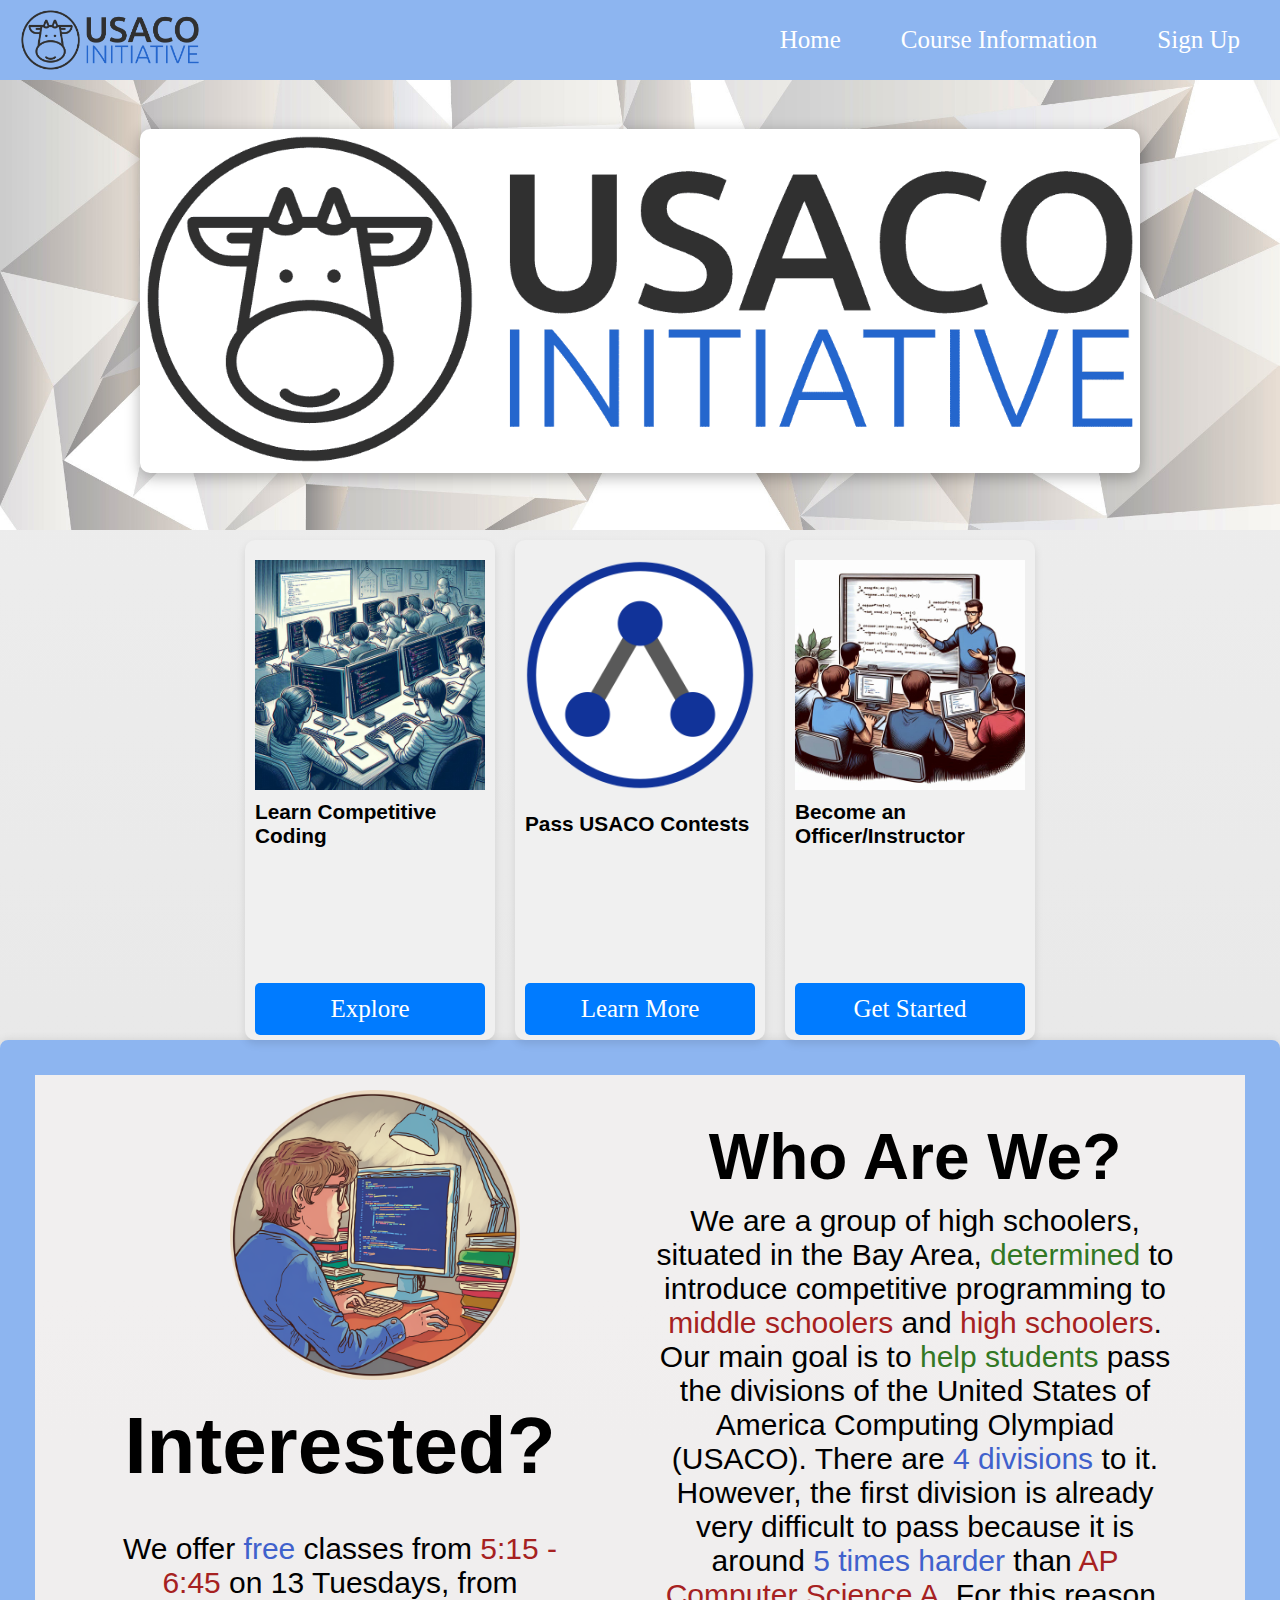
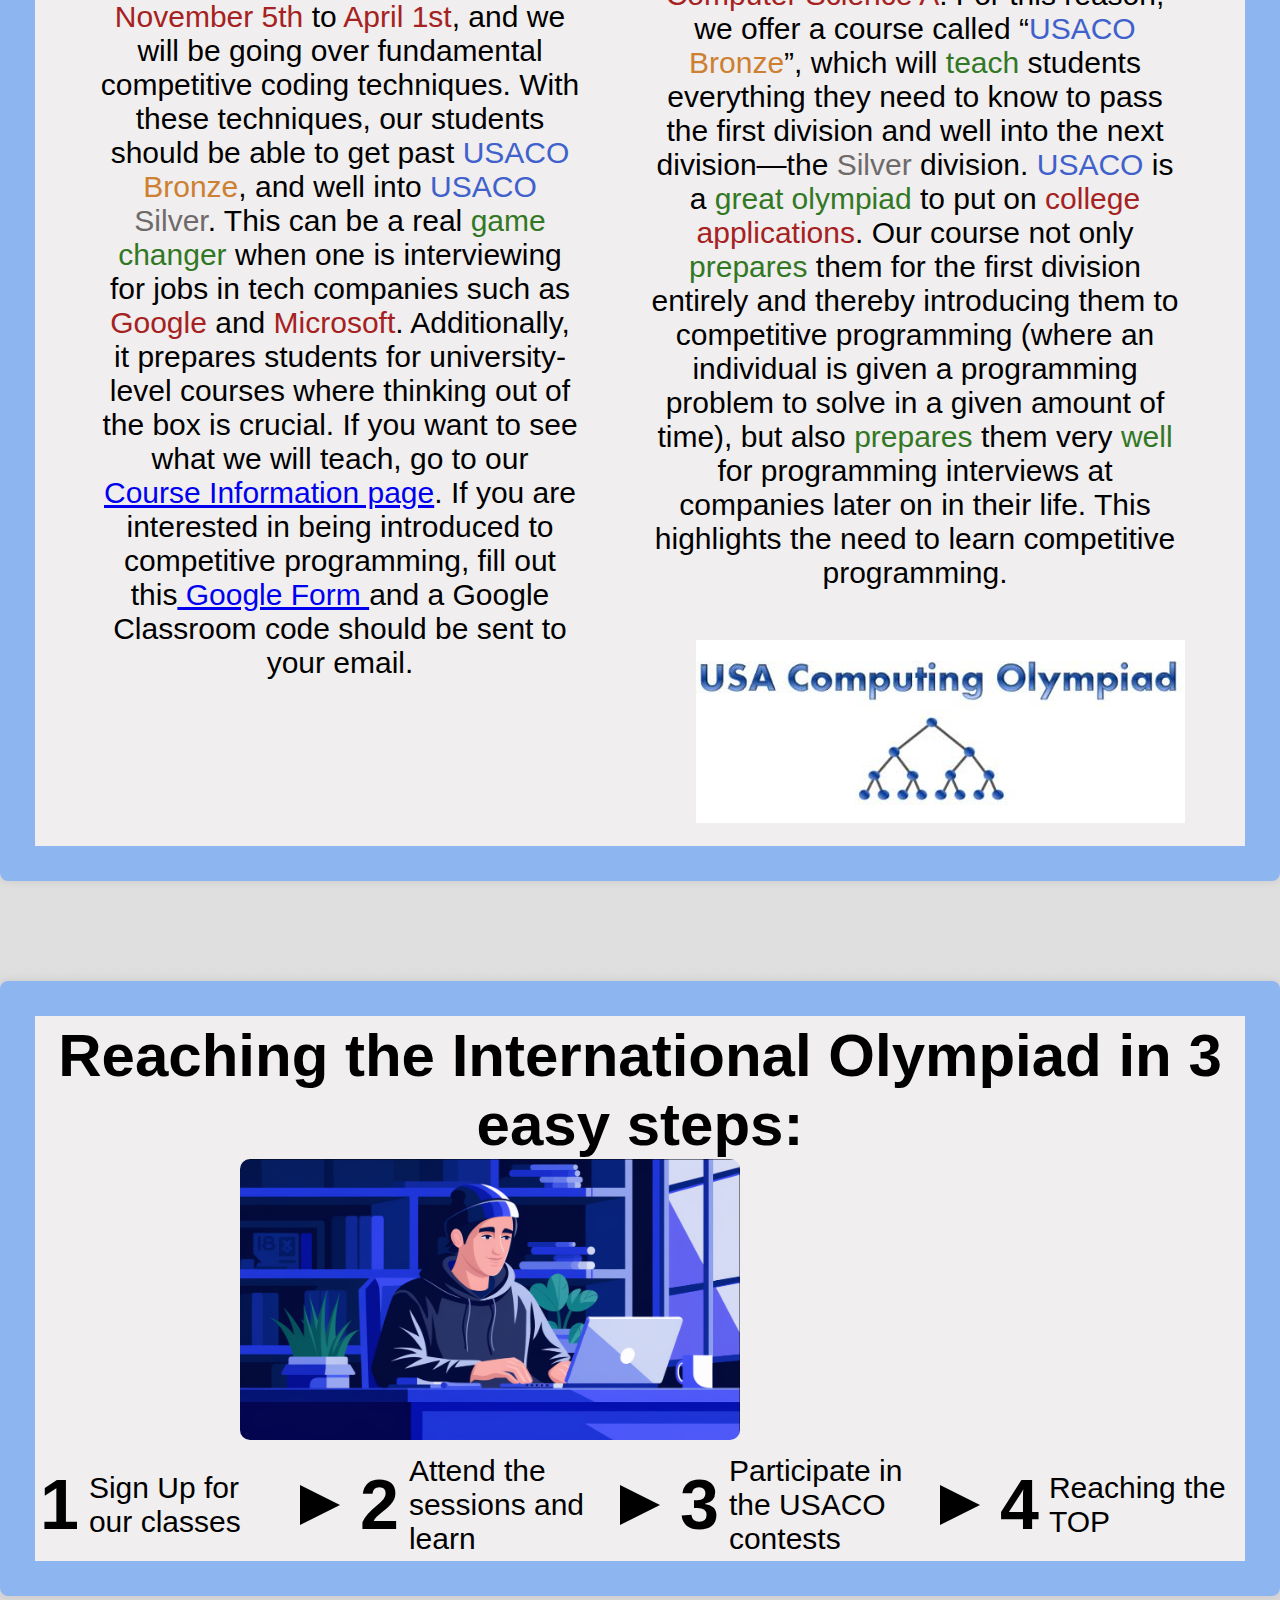
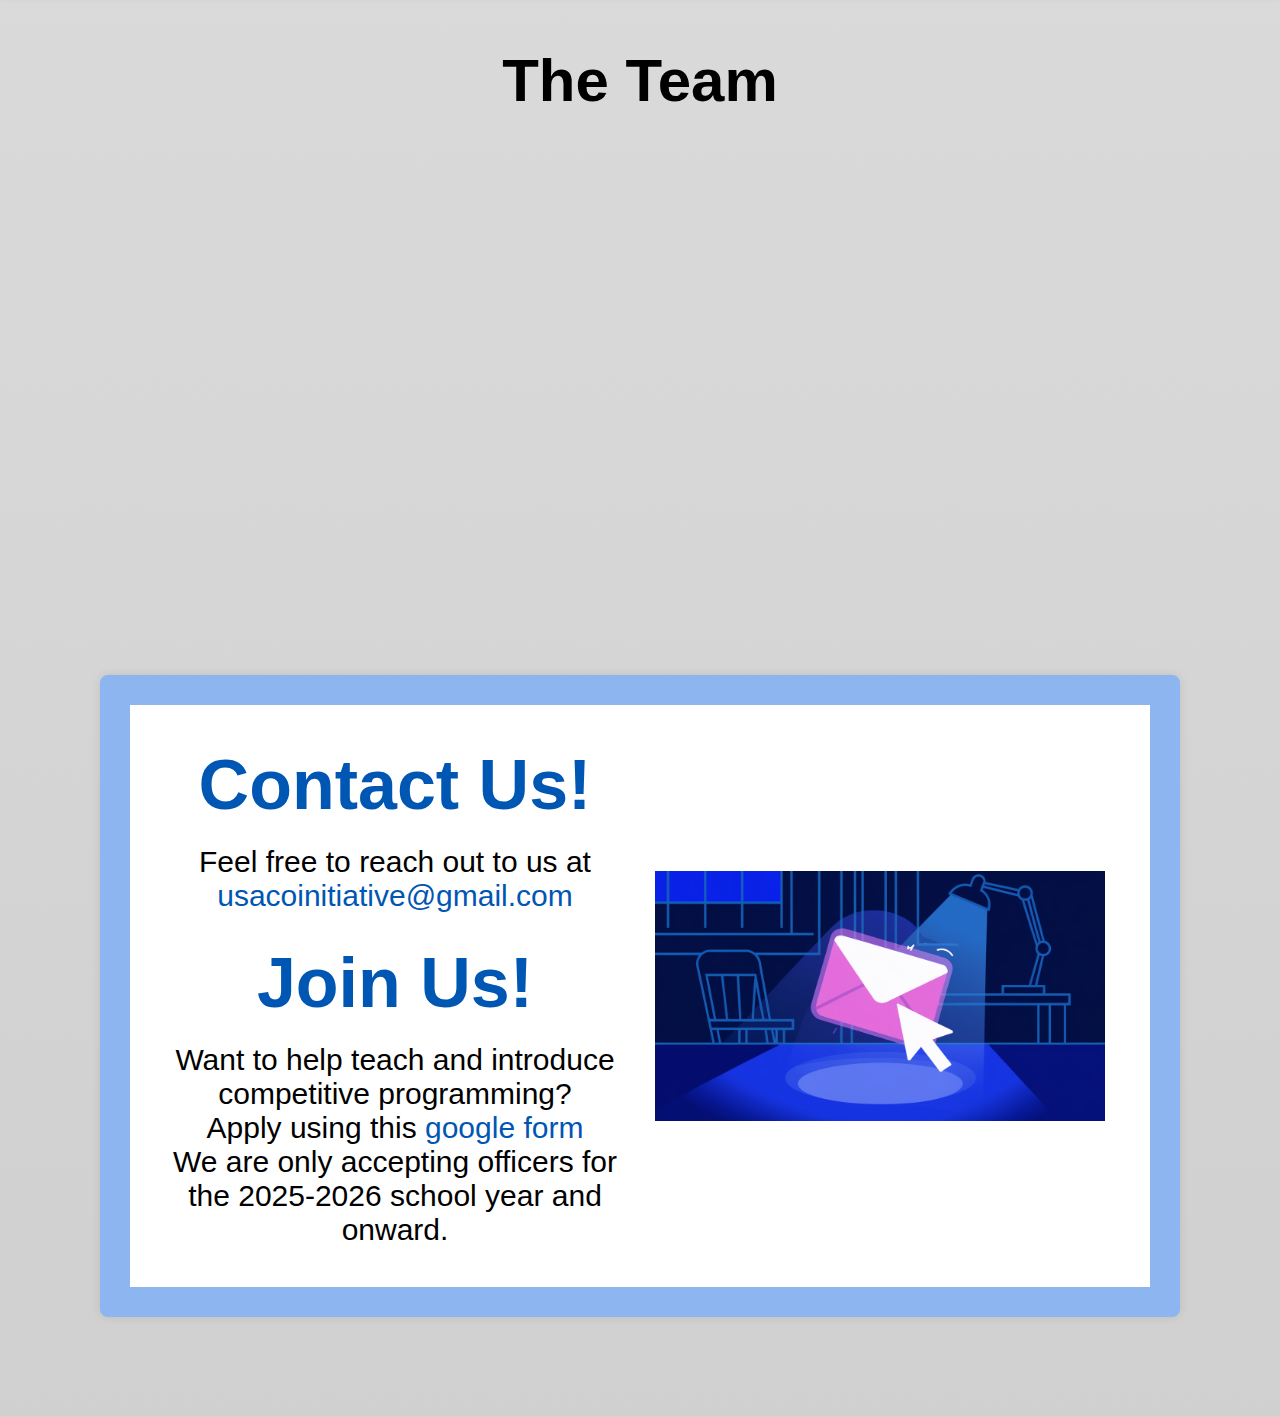
==== commit 0ccf7593: "Update index.html" ====
--- a/index.html
+++ b/index.html
@@ -49,8 +49,7 @@
         <h5>Interested?</h5>
         <p> We offer<span class = "blue"> free </span> classes from <span class = "red"> 5:15 - 6:45</span> on 13 Tuesdays, from <span class = "red">November 5th </span> to <span class = "red"> April 1st</span>, 
           and we will be going over fundamental competitive coding techniques. With these techniques, our students should be able to get past <span class = "blue"> USACO </span> <span class = "bronze">Bronze</span>, and well into <span class = "blue"> USACO </span> <span class = "silver">Silver</span>. 
-          This can be a real <span class = "green"> boost </span> in your college applications. Not only that, these techniques and lessons are <span class = "green">fundamental</span> to the career of a programmer, 
-          especially when one is interviewing for jobs in tech companies such as <span class = "red">Google </span> and <span class = "red"> Microsoft</span>. If you want to see what we will teach, go to our<a href = "course_info.html"> Course Information page</a>.  If you are interested in being introduced to competitive programming, fill out this<a href = 'https://docs.google.com/forms/d/e/1FAIpQLSckHDTPayfSptR4b-6amiWqSUm16Vw96jrAyewgnmJNRIdw6g/viewform'> Google Form </a>and a Google Classroom code should be sent to your email.</p>
+          This can be a real <span class = "green"> game changer </span> when one is interviewing for jobs in tech companies such as <span class = "red">Google </span> and <span class = "red"> Microsoft</span>. Additionally, it prepares students for university-level courses where thinking out of the box is crucial. If you want to see what we will teach, go to our<a href = "course_info.html"> Course Information page</a>. If you are interested in being introduced to competitive programming, fill out this<a href = 'https://docs.google.com/forms/d/e/1FAIpQLSckHDTPayfSptR4b-6amiWqSUm16Vw96jrAyewgnmJNRIdw6g/viewform'> Google Form </a>and a Google Classroom code should be sent to your email.</p>
     </div>
     <div class="right-column">
        <Center><h1>Who Are We?</h1></Center> 
--- a/main_page.css
+++ b/main_page.css
@@ -512,6 +512,13 @@
 
   }
 
+  .container-select {
+  z-index: 1;
+}
+
+.box-select {
+  z-index: 2;
+}
 
   .steps {
 
@@ -833,3 +840,59 @@
   }
   
 }
+
+
+@media only screen and (max-width: 1300px) {
+  .top-bar {
+    background-color: #8db5f0;
+    height: 80px;
+    width: 100%;
+    display: flex;
+    align-items: center;
+    justify-content: space-between;
+    padding: 0 20px;
+  }
+
+  .icon {
+    width: 180px;
+    height:auto;
+    margin-right: 10px;
+  }
+  
+  .left-buttons, .right-buttons {
+    flex-direction: column !important; /* Stack buttons vertically */
+    width: 100vw !important; /* Full viewport width */
+    text-align: center !important;
+  }
+
+  /* Adjust button spacing */
+  .button {
+    margin: 5px 0 !important; /* More space between buttons on mobile */
+  }
+
+  /* Logo and Heading Size Adjustments */
+  .courses-section h1 {
+    font-size: 1.5rem !important; /* Adjust heading size for mobile */
+  }
+
+  /* Course buttons */
+  .course-btn {
+    font-size: 1rem !important;
+    padding: 10px !important;
+    width: 90vw !important; /* Adjust button width */
+    margin: 10px auto !important;
+  }
+
+  .container {
+    display: flex;
+    justify-content: center;
+    align-items: flex-start;
+    height: 100%;
+    padding-bottom: 0;
+    /* Reduced padding-bottom */
+    margin-bottom: 0;
+    
+  }
+  
+}
+
